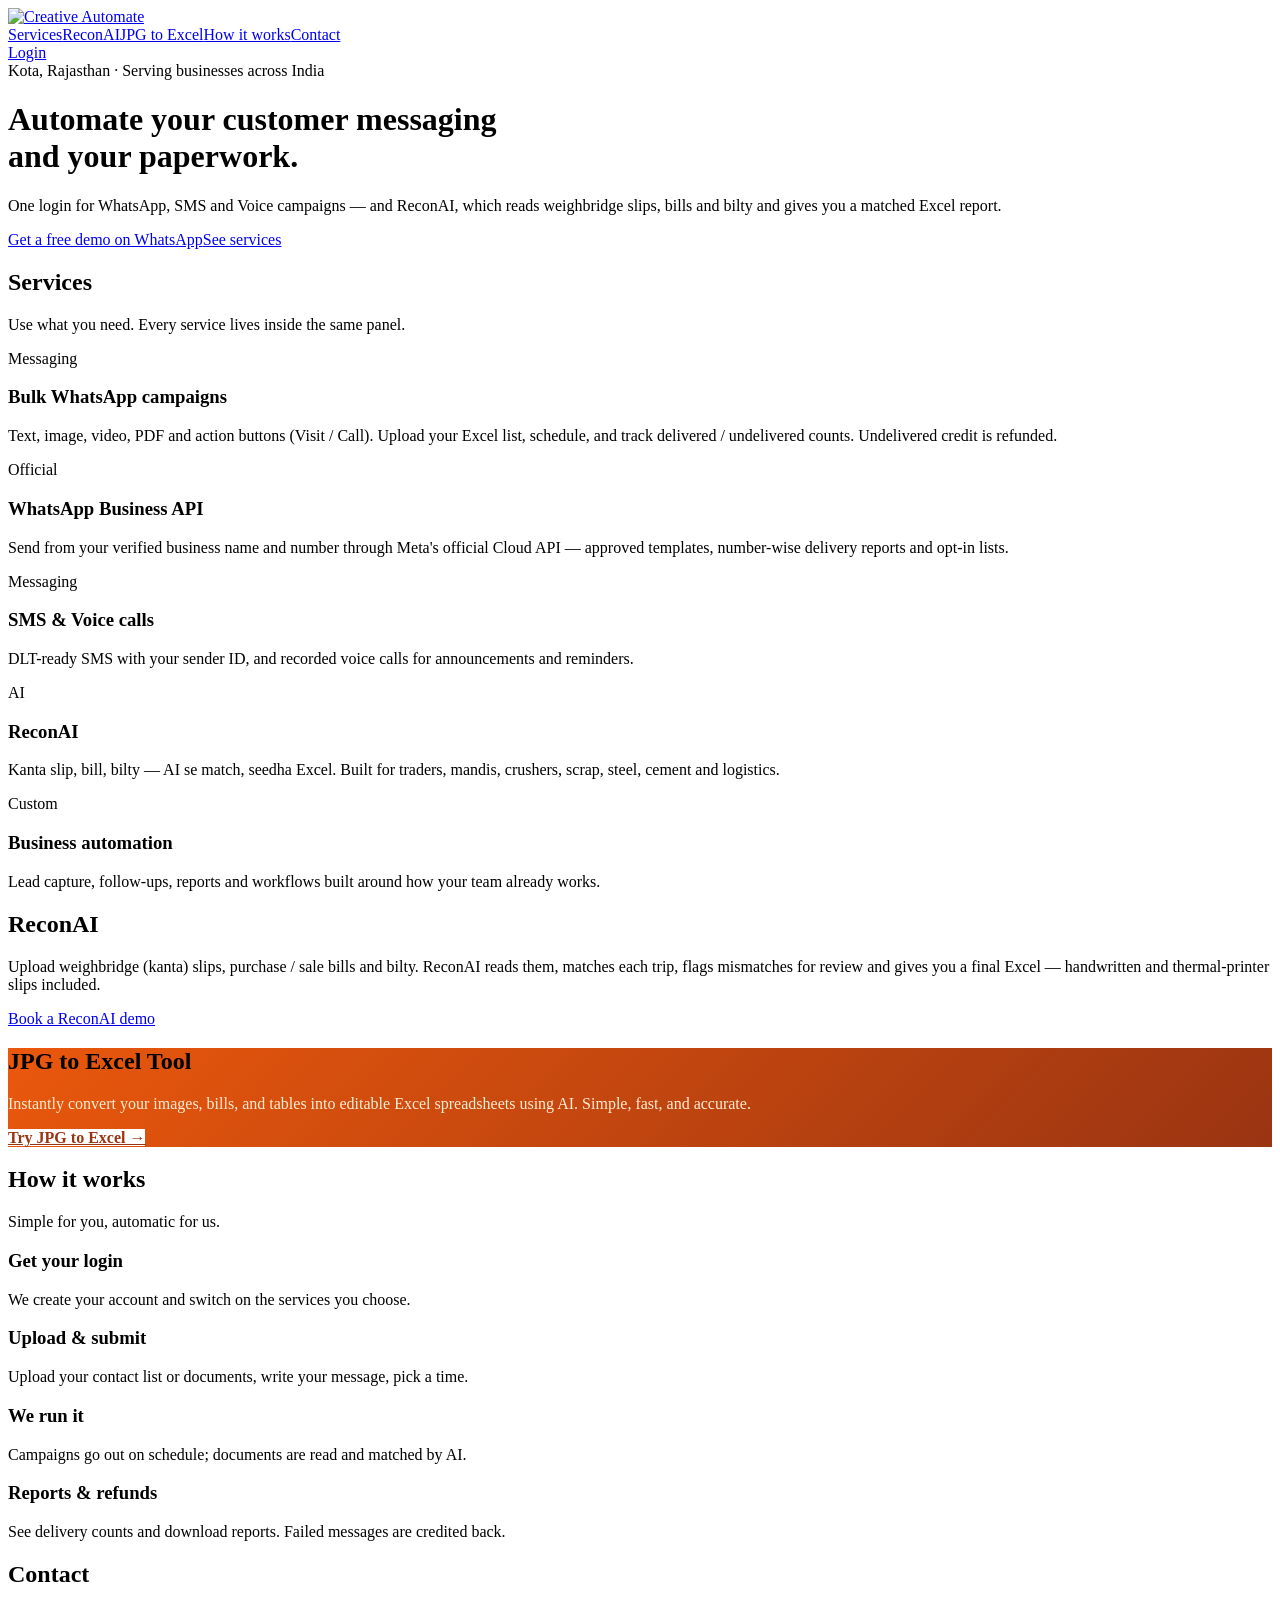
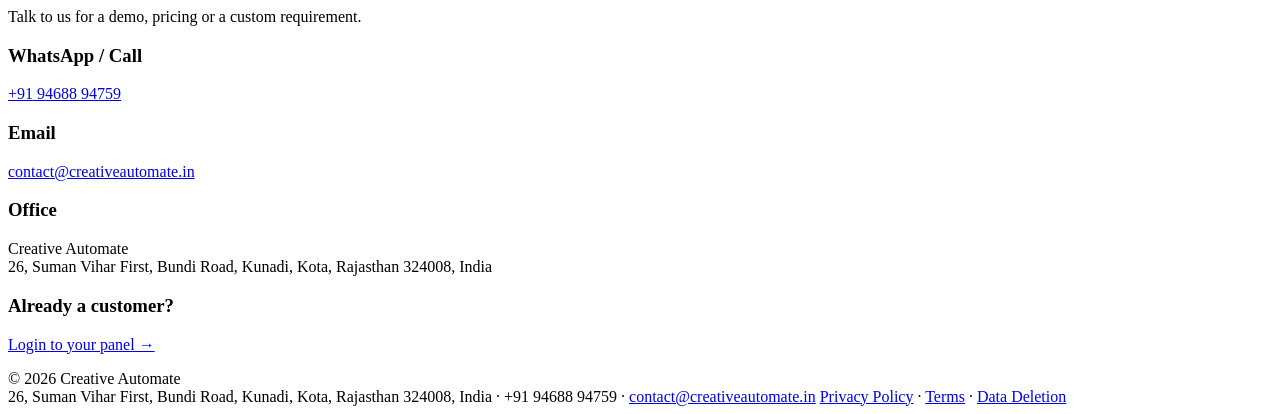
==== creativeautomate_site/index.html @ f11320b8 "Update index.html" ====
<!doctype html><html lang="en"><head><meta charset="utf-8"><meta name="viewport" content="width=device-width,initial-scale=1">
<title>Creative Automate — WhatsApp, SMS & AI Business Automation</title><meta name="description" content="Bulk WhatsApp, official WhatsApp API, SMS and voice campaigns plus AI document reconciliation (ReconAI) for Indian businesses. Based in Kota, Rajasthan."><link rel="stylesheet" href="/style.css">
<link rel="icon" href="/favicon.ico" sizes="any">
<link rel="icon" type="image/png" sizes="32x32" href="/icon_32.png">
<link rel="apple-touch-icon" sizes="180x180" href="/icon_180.png">
</head><body>
<header><div class="wrap nav"><a class="logo" href="/"><img src="/logo.png" alt="Creative Automate" style="height: 48px; width: auto; max-width: 280px;"></a><div class="sp"></div>
<nav class="links"><a href="/#services">Services</a><a href="/#reconai">ReconAI</a><a href="/#tools">JPG to Excel</a><a href="/#how">How it works</a><a href="/#contact">Contact</a></nav>
<a class="btn btn-p" href="https://app.creativeautomate.in">Login</a></div></header>
<main>
<div class="wrap hero"><span class="pill">Kota, Rajasthan &middot; Serving businesses across India</span>
<h1>Automate your customer messaging<br>and your paperwork.</h1>
<p>One login for WhatsApp, SMS and Voice campaigns — and ReconAI, which reads weighbridge slips, bills and bilty and gives you a matched Excel report.</p>
<div class="cta"><a class="btn btn-p" href="https://wa.me/919468894759?text=Hi%2C%20I%20want%20a%20demo%20of%20Creative%20Automate">Get a free demo on WhatsApp</a><a class="btn" href="#services">See services</a></div></div>

<section id="services"><div class="wrap"><h2>Services</h2><p class="sub">Use what you need. Every service lives inside the same panel.</p>
<div class="grid">
<div class="card"><div class="tag">Messaging</div><h3>Bulk WhatsApp campaigns</h3><p>Text, image, video, PDF and action buttons (Visit / Call). Upload your Excel list, schedule, and track delivered / undelivered counts. Undelivered credit is refunded.</p></div>
<div class="card"><div class="tag">Official</div><h3>WhatsApp Business API</h3><p>Send from your verified business name and number through Meta's official Cloud API — approved templates, number-wise delivery reports and opt-in lists.</p></div>
<div class="card"><div class="tag">Messaging</div><h3>SMS &amp; Voice calls</h3><p>DLT-ready SMS with your sender ID, and recorded voice calls for announcements and reminders.</p></div>
<div class="card"><div class="tag">AI</div><h3>ReconAI</h3><p>Kanta slip, bill, bilty — AI se match, seedha Excel. Built for traders, mandis, crushers, scrap, steel, cement and logistics.</p></div>
<div class="card"><div class="tag">Custom</div><h3>Business automation</h3><p>Lead capture, follow-ups, reports and workflows built around how your team already works.</p></div>
</div></div></section>

<section id="reconai"><div class="wrap"><div class="band"><div><h2>ReconAI</h2><p>Upload weighbridge (kanta) slips, purchase / sale bills and bilty. ReconAI reads them, matches each trip, flags mismatches for review and gives you a final Excel — handwritten and thermal-printer slips included.</p></div>
<a class="btn btn-p" href="https://wa.me/919468894759?text=Hi%2C%20I%20want%20a%20ReconAI%20demo">Book a ReconAI demo</a></div></div></section>

<!-- NAYA JPG TO EXCEL SECTION -->
<section id="tools" style="padding-top: 0;"><div class="wrap"><div class="band" style="background: linear-gradient(135deg, #ea580c 0%, #9a3412 100%);"><div><h2>JPG to Excel Tool</h2><p style="color: #ffedd5;">Instantly convert your images, bills, and tables into editable Excel spreadsheets using AI. Simple, fast, and accurate.</p></div>
<a class="btn" style="background: #fff; color: #9a3412; border-color: #fff; font-weight: bold;" href="https://tools.creativeautomate.in/jpg-to-excel/" target="_blank">Try JPG to Excel &rarr;</a></div></div></section>

<section id="how"><div class="wrap"><h2>How it works</h2><p class="sub">Simple for you, automatic for us.</p>
<div class="grid steps">
<div class="card"><h3>Get your login</h3><p>We create your account and switch on the services you choose.</p></div>
<div class="card"><h3>Upload &amp; submit</h3><p>Upload your contact list or documents, write your message, pick a time.</p></div>
<div class="card"><h3>We run it</h3><p>Campaigns go out on schedule; documents are read and matched by AI.</p></div>
<div class="card"><h3>Reports &amp; refunds</h3><p>See delivery counts and download reports. Failed messages are credited back.</p></div>
</div></div></section>

<section id="contact" class="contact"><div class="wrap"><h2>Contact</h2><p class="sub">Talk to us for a demo, pricing or a custom requirement.</p>
<div class="grid">
<div class="card"><h3>WhatsApp / Call</h3><p><a href="https://wa.me/919468894759">+91 94688 94759</a></p></div>
<div class="card"><h3>Email</h3><p><a href="mailto:contact@creativeautomate.in">contact@creativeautomate.in</a></p></div>
<div class="card"><h3>Office</h3><p>Creative Automate<br>26, Suman Vihar First, Bundi Road, Kunadi, Kota, Rajasthan 324008, India</p></div>
<div class="card"><h3>Already a customer?</h3><p><a href="https://app.creativeautomate.in">Login to your panel &rarr;</a></p></div>
</div>
</div></section>
</main><footer><div class="wrap"><span>&copy; 2026 Creative Automate<br>26, Suman Vihar First, Bundi Road, Kunadi, Kota, Rajasthan 324008, India &middot; +91 94688 94759 &middot; <a href="mailto:contact@creativeautomate.in">contact@creativeautomate.in</a></span>
<span><a href="/privacy.html">Privacy Policy</a> &middot; <a href="/terms.html">Terms</a> &middot; <a href="/data-deletion.html">Data Deletion</a></span></div></footer></body></html>
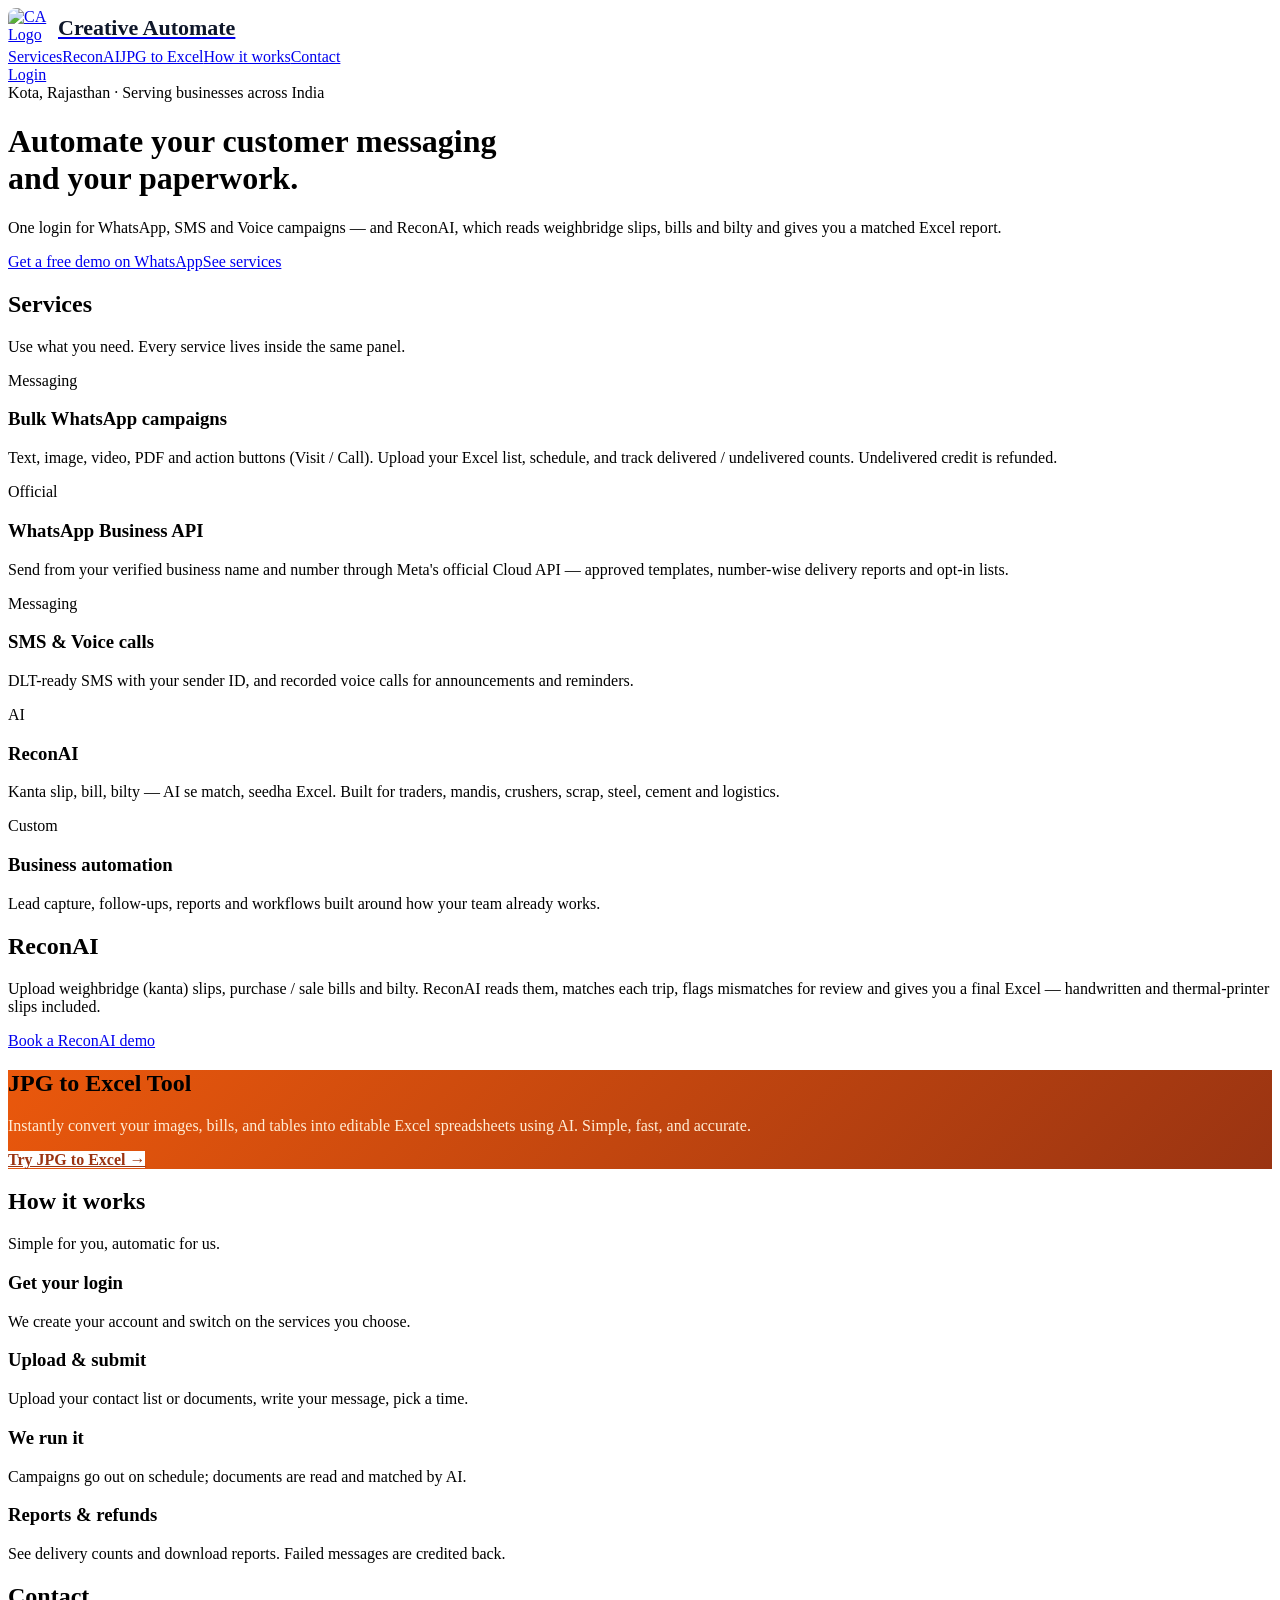
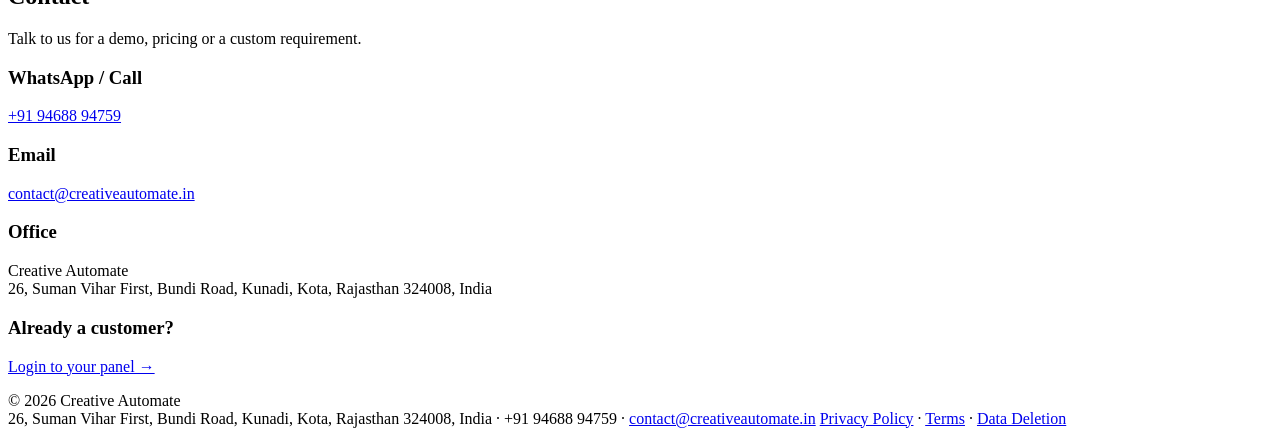
==== commit 06ddda0b: "Update index.html" ====
--- a/creativeautomate_site/index.html
+++ b/creativeautomate_site/index.html
@@ -4,7 +4,10 @@
 <link rel="icon" type="image/png" sizes="32x32" href="/icon_32.png">
 <link rel="apple-touch-icon" sizes="180x180" href="/icon_180.png">
 </head><body>
-<header><div class="wrap nav"><a class="logo" href="/"><img src="/logo.png" alt="Creative Automate" style="height: 48px; width: auto; max-width: 280px;"></a><div class="sp"></div>
+<header><div class="wrap nav"><a class="logo" href="/" style="display: flex; align-items: center; gap: 10px;">
+    <img src="/icon_192.png" alt="CA Logo" style="height: 40px; width: 40px; border-radius: 8px;">
+    <span style="font-size: 22px; font-weight: 800; color: #0f172a;">Creative Automate</span>
+</a><div class="sp"></div>
 <nav class="links"><a href="/#services">Services</a><a href="/#reconai">ReconAI</a><a href="/#tools">JPG to Excel</a><a href="/#how">How it works</a><a href="/#contact">Contact</a></nav>
 <a class="btn btn-p" href="https://app.creativeautomate.in">Login</a></div></header>
 <main>
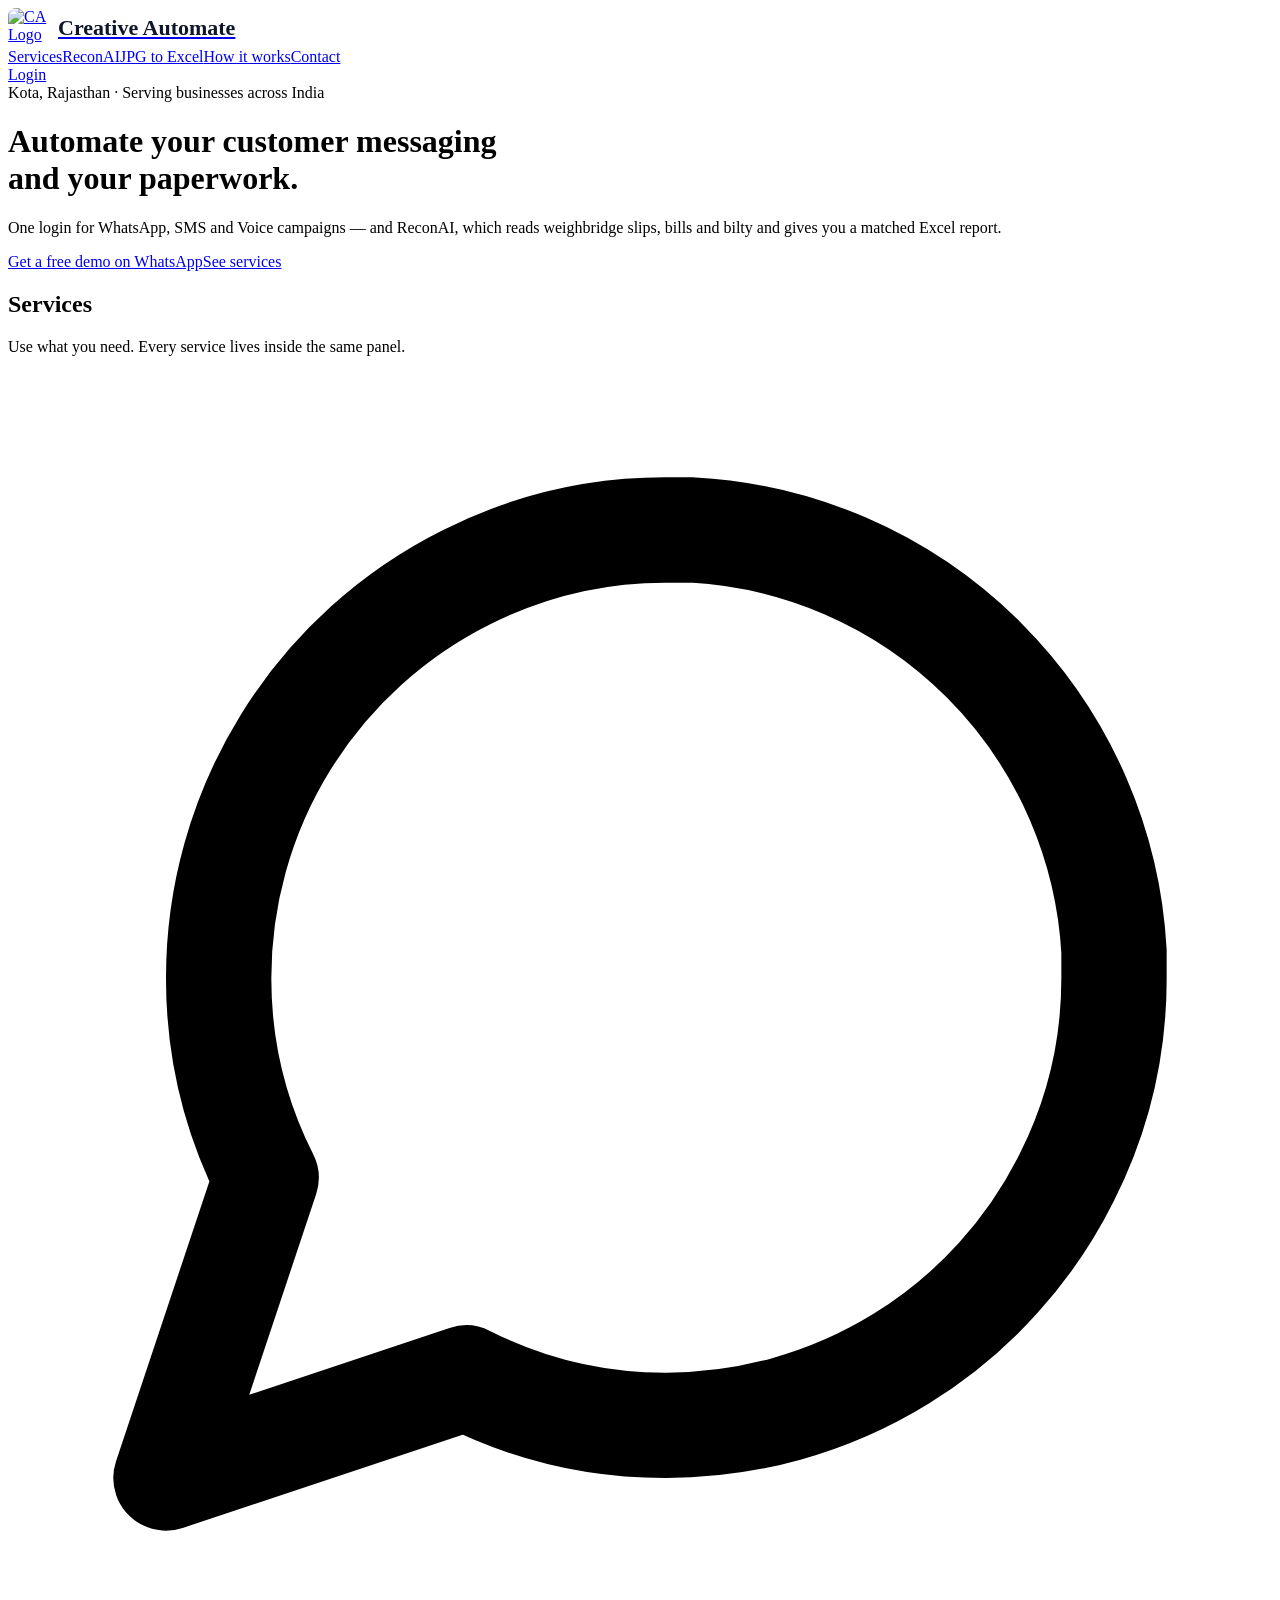
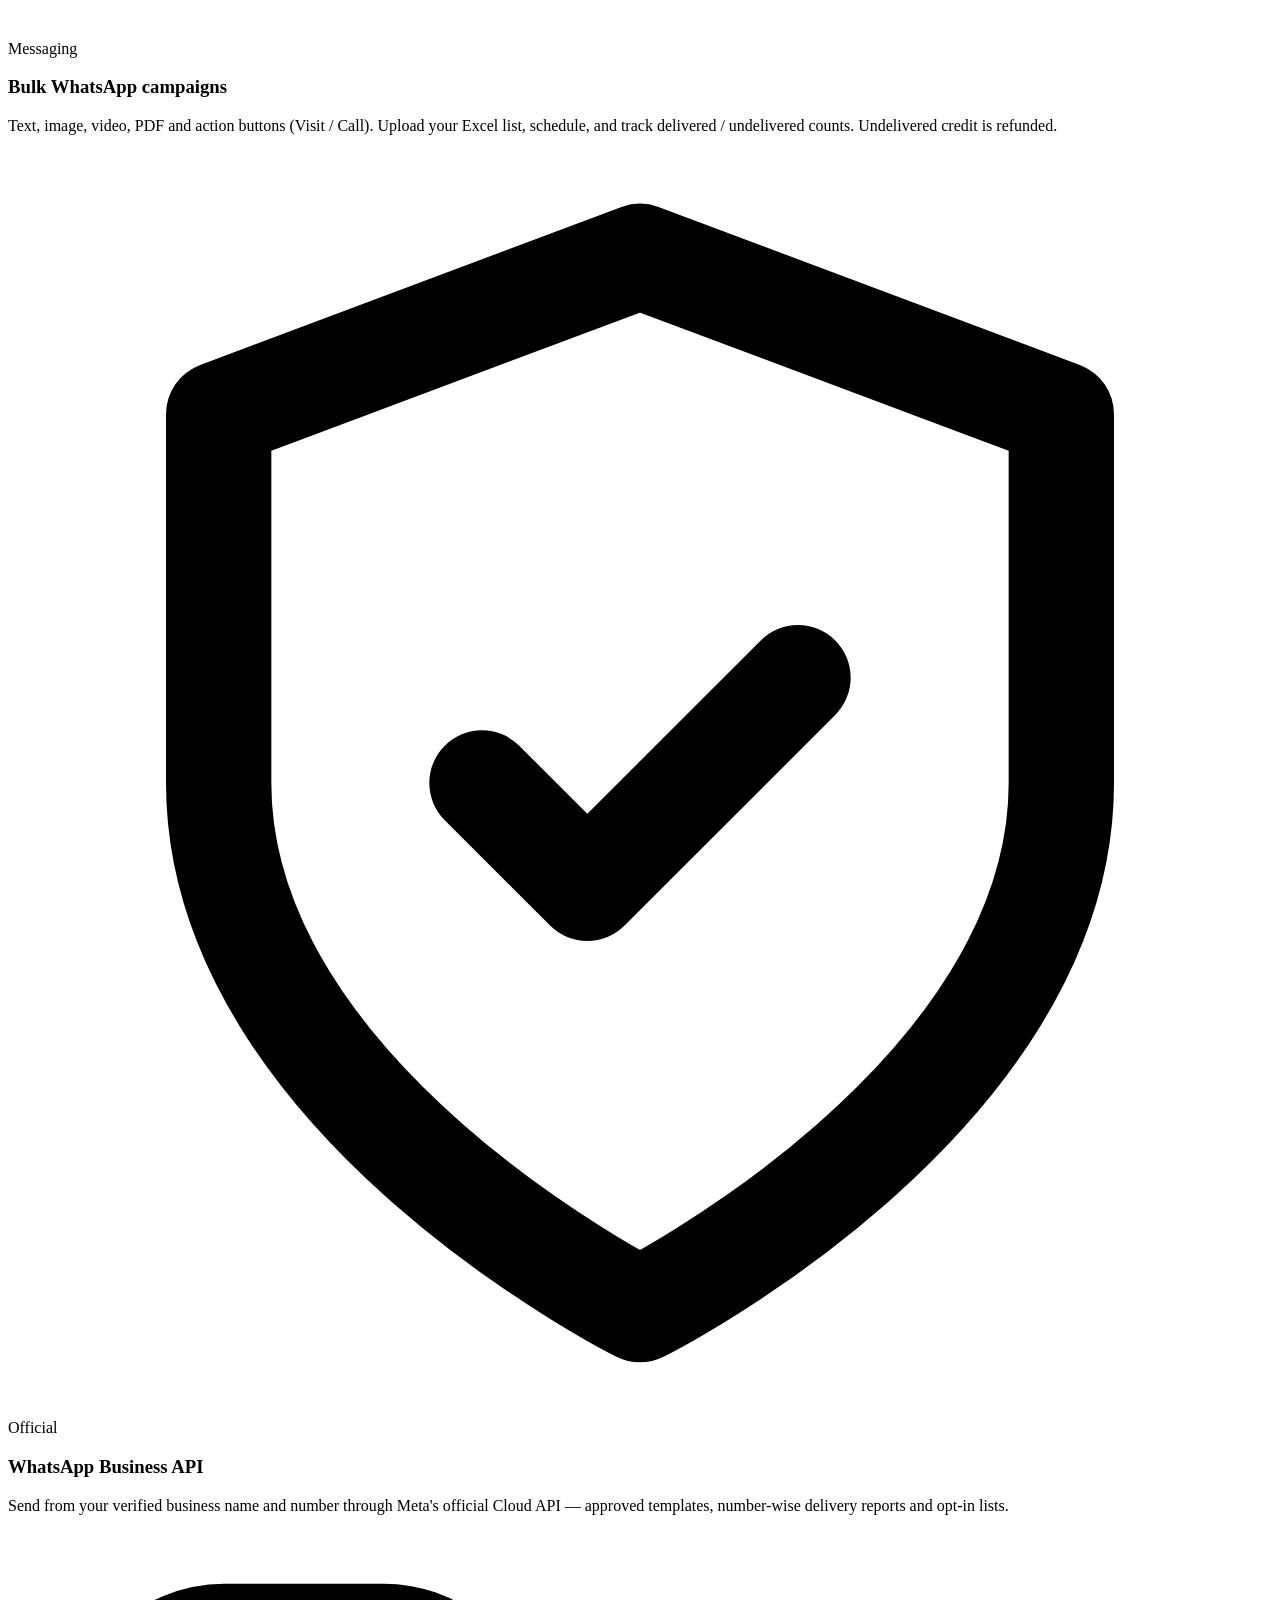
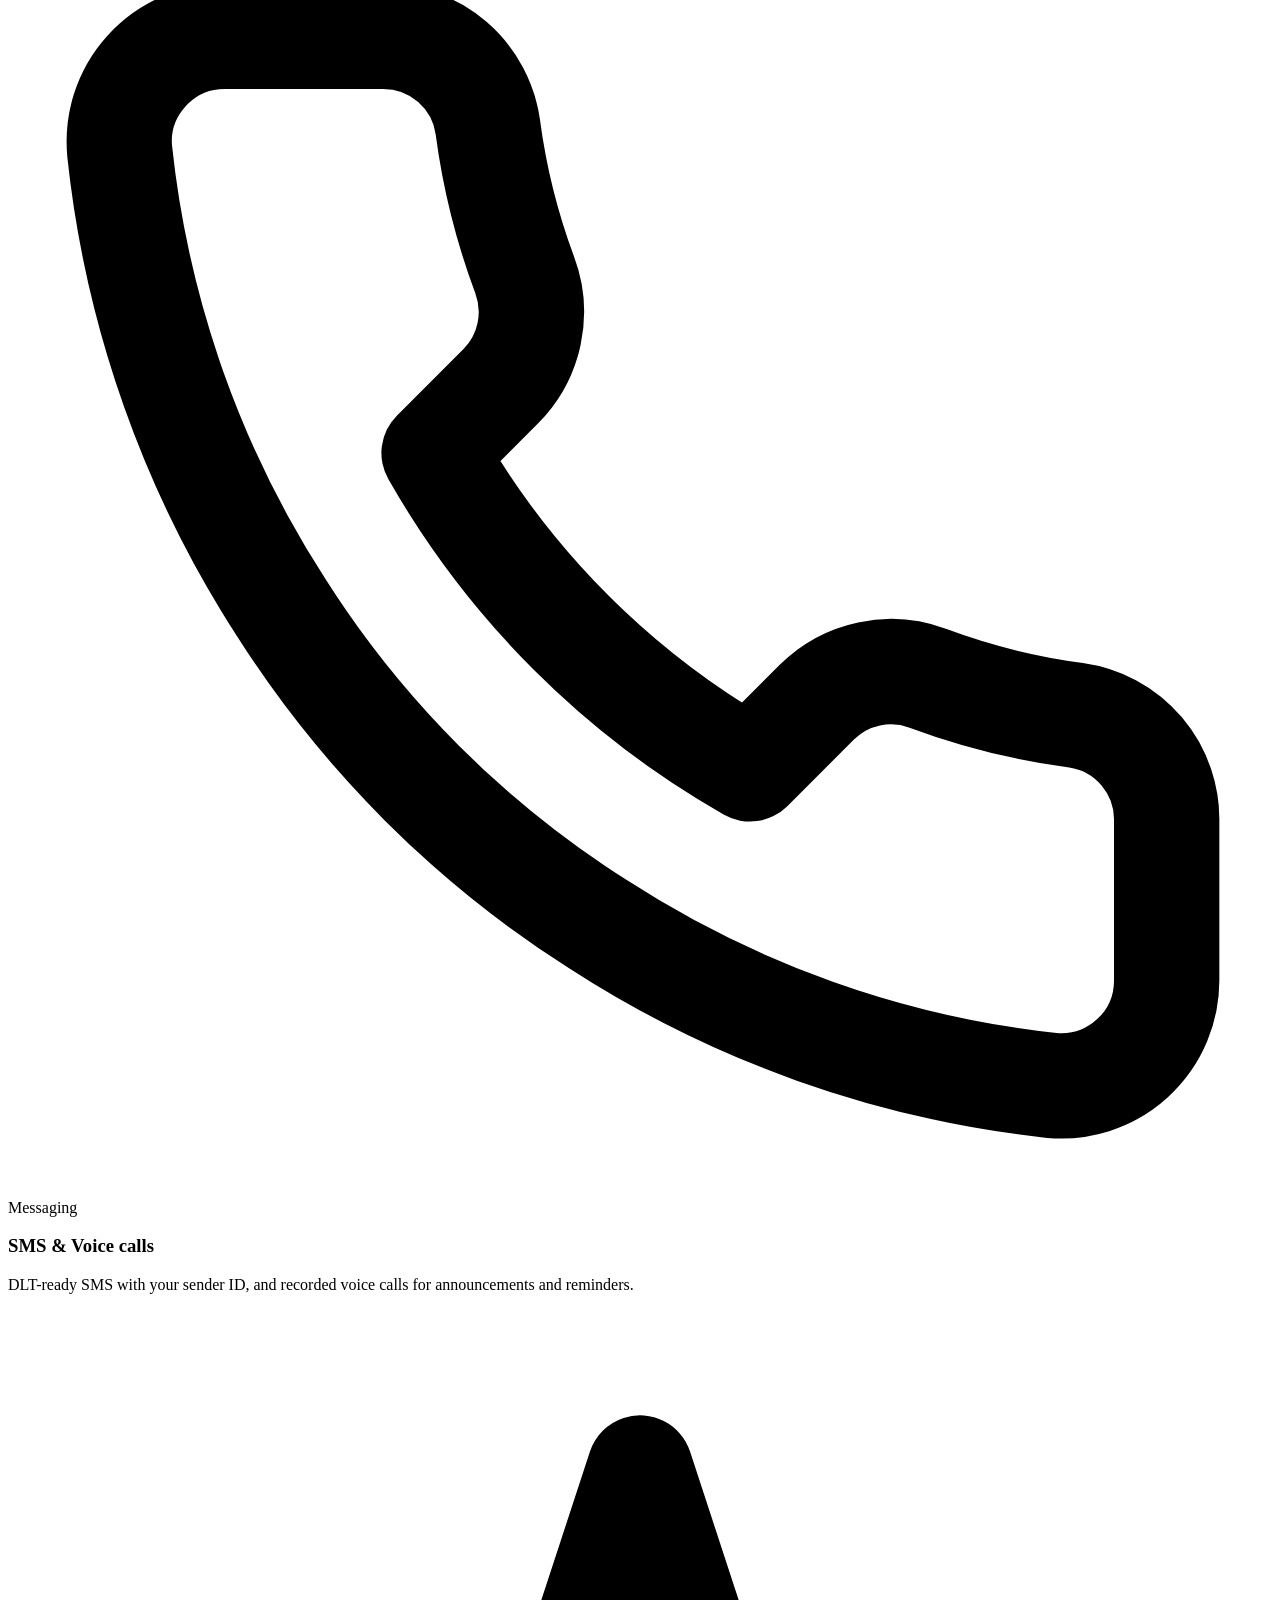
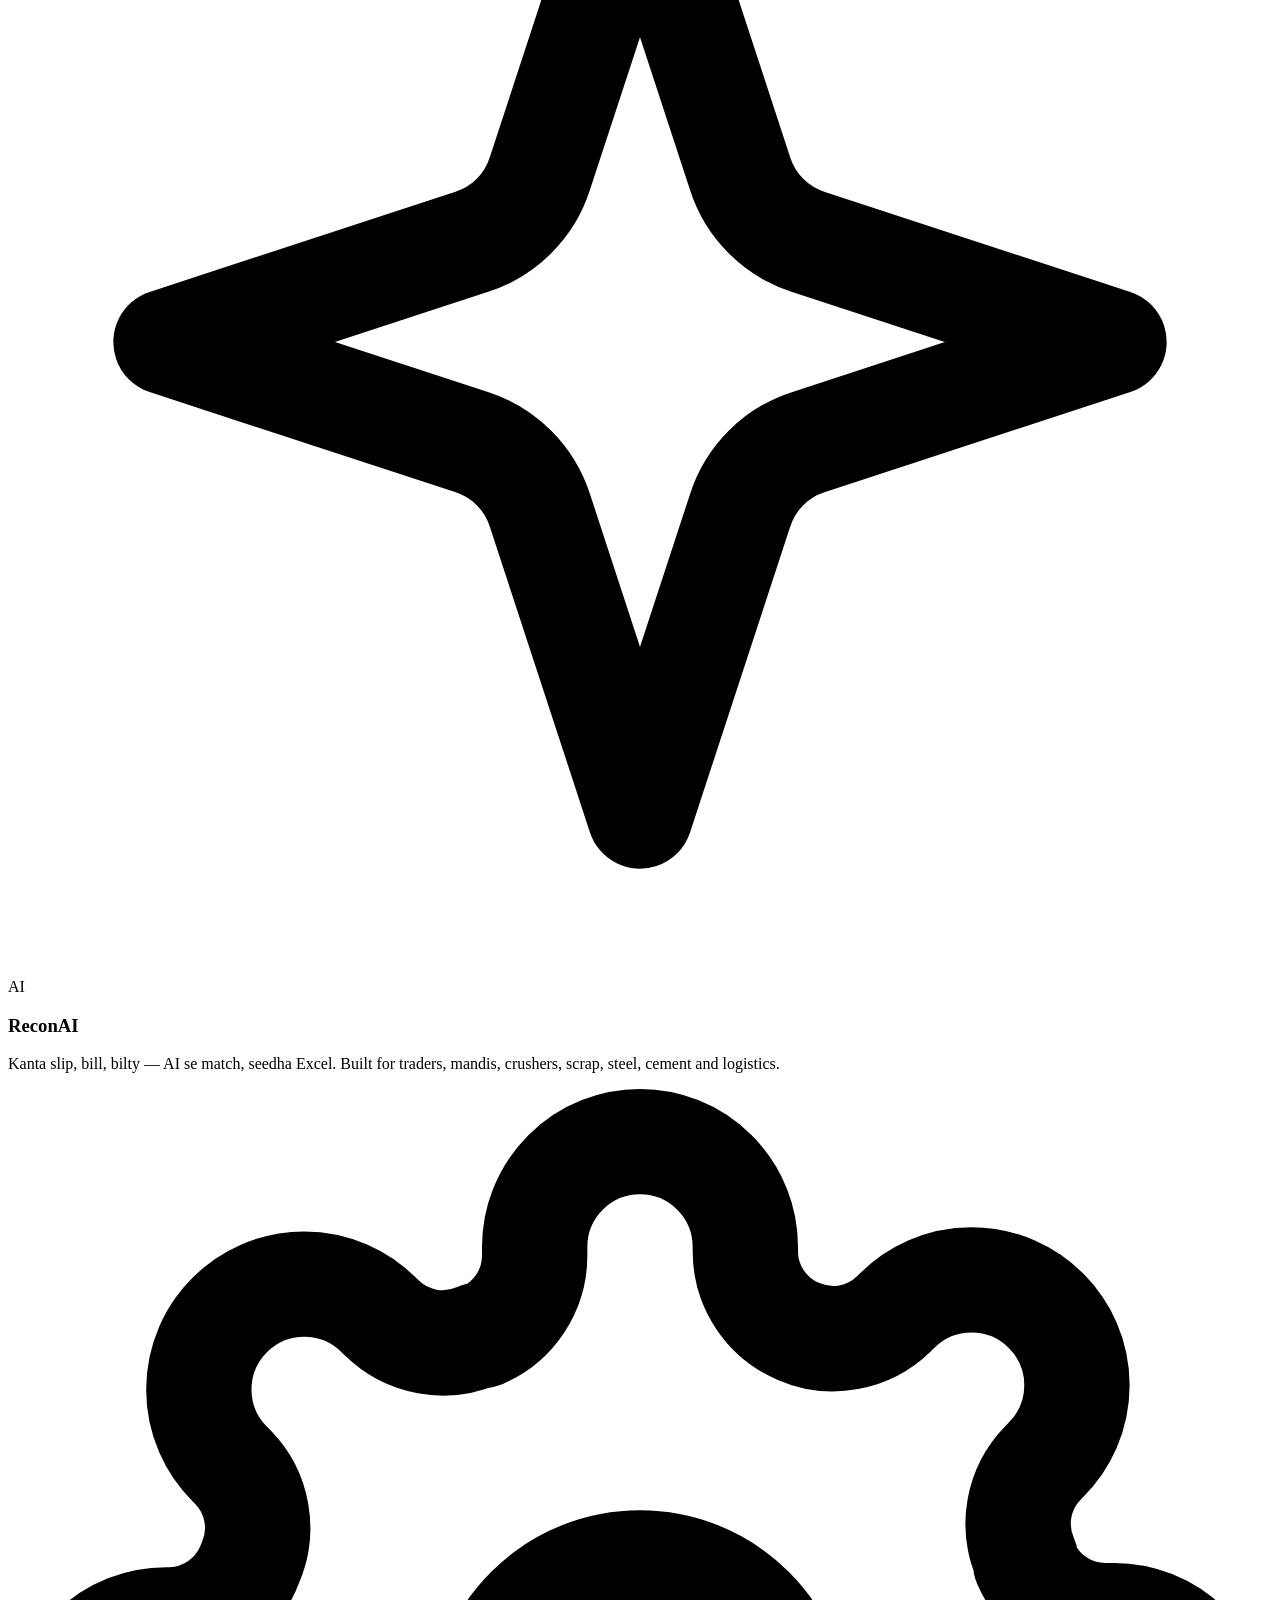
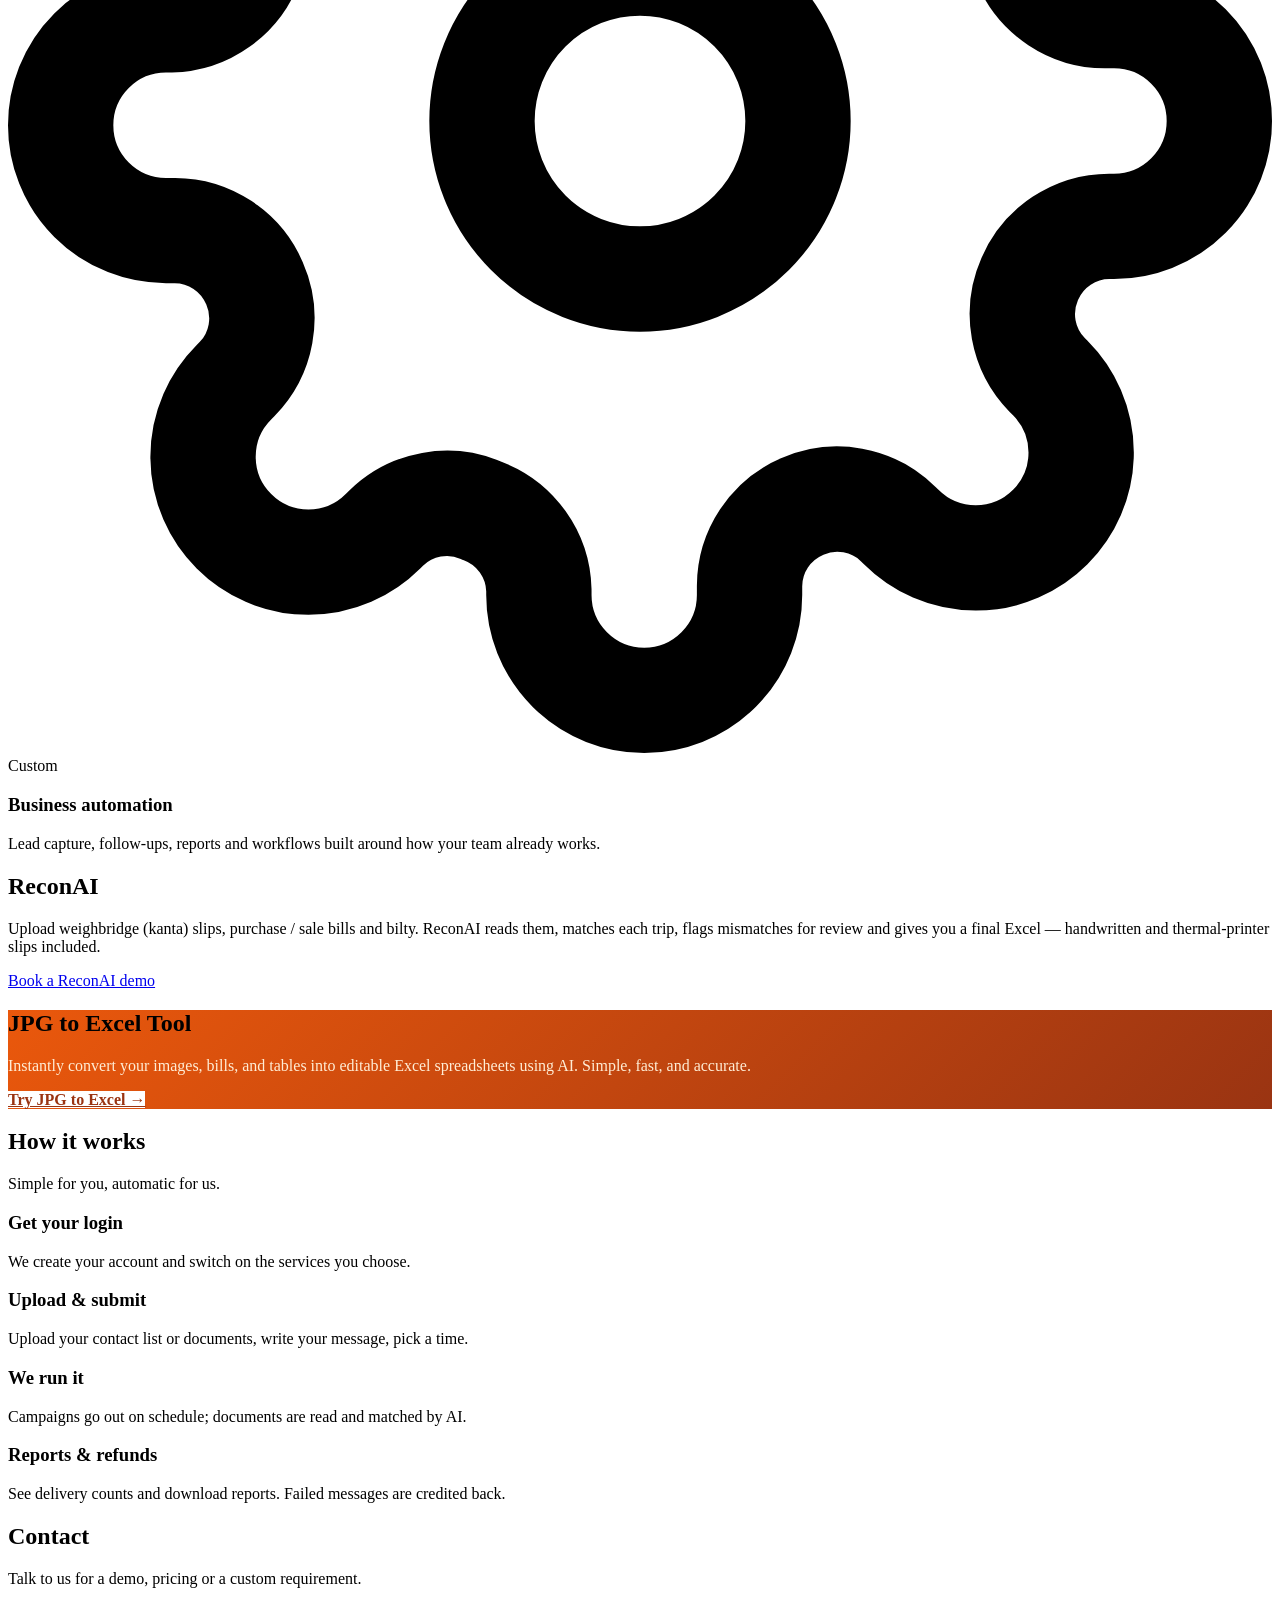
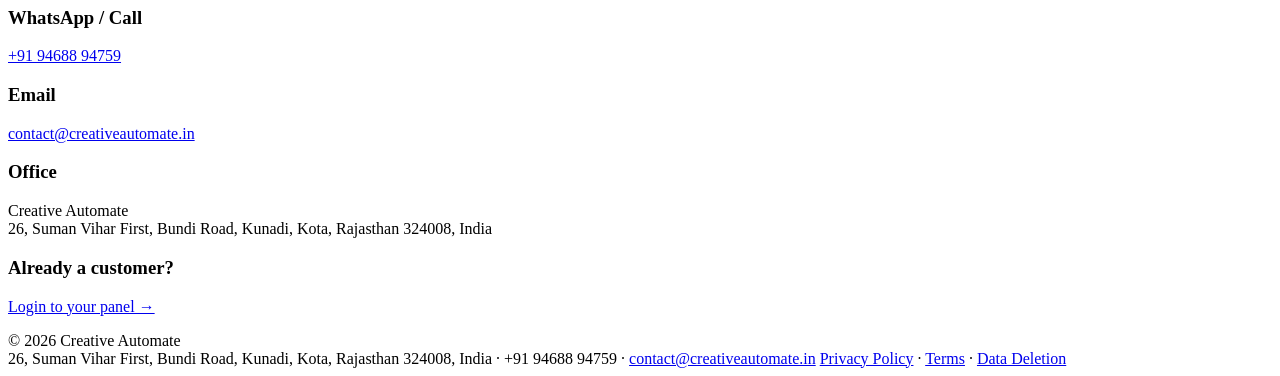
==== commit 1da04d81: "Update index.html" ====
--- a/creativeautomate_site/index.html
+++ b/creativeautomate_site/index.html
@@ -18,17 +18,30 @@
 
 <section id="services"><div class="wrap"><h2>Services</h2><p class="sub">Use what you need. Every service lives inside the same panel.</p>
 <div class="grid">
-<div class="card"><div class="tag">Messaging</div><h3>Bulk WhatsApp campaigns</h3><p>Text, image, video, PDF and action buttons (Visit / Call). Upload your Excel list, schedule, and track delivered / undelivered counts. Undelivered credit is refunded.</p></div>
-<div class="card"><div class="tag">Official</div><h3>WhatsApp Business API</h3><p>Send from your verified business name and number through Meta's official Cloud API — approved templates, number-wise delivery reports and opt-in lists.</p></div>
-<div class="card"><div class="tag">Messaging</div><h3>SMS &amp; Voice calls</h3><p>DLT-ready SMS with your sender ID, and recorded voice calls for announcements and reminders.</p></div>
-<div class="card"><div class="tag">AI</div><h3>ReconAI</h3><p>Kanta slip, bill, bilty — AI se match, seedha Excel. Built for traders, mandis, crushers, scrap, steel, cement and logistics.</p></div>
-<div class="card"><div class="tag">Custom</div><h3>Business automation</h3><p>Lead capture, follow-ups, reports and workflows built around how your team already works.</p></div>
+<div class="card">
+<div class="card-icon c-green"><svg viewBox="0 0 24 24" fill="none" stroke="currentColor" stroke-width="2" stroke-linecap="round" stroke-linejoin="round"><path d="M21 11.5a8.38 8.38 0 0 1-.9 3.8 8.5 8.5 0 0 1-7.6 4.7 8.38 8.38 0 0 1-3.8-.9L3 21l1.9-5.7a8.38 8.38 0 0 1-.9-3.8 8.5 8.5 0 0 1 4.7-7.6 8.38 8.38 0 0 1 3.8-.9h.5a8.48 8.48 0 0 1 8 8v.5z"/></svg></div>
+<div class="tag">Messaging</div><h3>Bulk WhatsApp campaigns</h3><p>Text, image, video, PDF and action buttons (Visit / Call). Upload your Excel list, schedule, and track delivered / undelivered counts. Undelivered credit is refunded.</p></div>
+
+<div class="card">
+<div class="card-icon c-blue"><svg viewBox="0 0 24 24" fill="none" stroke="currentColor" stroke-width="2" stroke-linecap="round" stroke-linejoin="round"><path d="M12 22s8-4 8-10V5l-8-3-8 3v7c0 6 8 10 8 10z"/><path d="m9 12 2 2 4-4"/></svg></div>
+<div class="tag">Official</div><h3>WhatsApp Business API</h3><p>Send from your verified business name and number through Meta's official Cloud API — approved templates, number-wise delivery reports and opt-in lists.</p></div>
+
+<div class="card">
+<div class="card-icon c-orange"><svg viewBox="0 0 24 24" fill="none" stroke="currentColor" stroke-width="2" stroke-linecap="round" stroke-linejoin="round"><path d="M22 16.92v3a2 2 0 0 1-2.18 2 19.79 19.79 0 0 1-8.63-3.07 19.5 19.5 0 0 1-6-6 19.79 19.79 0 0 1-3.07-8.67A2 2 0 0 1 4.11 2h3a2 2 0 0 1 2 1.72 12.84 12.84 0 0 0 .7 2.81 2 2 0 0 1-.45 2.11L8.09 9.91a16 16 0 0 0 6 6l1.27-1.27a2 2 0 0 1 2.11-.45 12.84 12.84 0 0 0 2.81.7A2 2 0 0 1 22 16.92z"/></svg></div>
+<div class="tag">Messaging</div><h3>SMS &amp; Voice calls</h3><p>DLT-ready SMS with your sender ID, and recorded voice calls for announcements and reminders.</p></div>
+
+<div class="card">
+<div class="card-icon c-purple"><svg viewBox="0 0 24 24" fill="none" stroke="currentColor" stroke-width="2" stroke-linecap="round" stroke-linejoin="round"><path d="m12 3-1.9 5.8a2 2 0 0 1-1.3 1.3L3 12l5.8 1.9a2 2 0 0 1 1.3 1.3L12 21l1.9-5.8a2 2 0 0 1 1.3-1.3L21 12l-5.8-1.9a2 2 0 0 1-1.3-1.3Z"/></svg></div>
+<div class="tag">AI</div><h3>ReconAI</h3><p>Kanta slip, bill, bilty — AI se match, seedha Excel. Built for traders, mandis, crushers, scrap, steel, cement and logistics.</p></div>
+
+<div class="card">
+<div class="card-icon c-grey"><svg viewBox="0 0 24 24" fill="none" stroke="currentColor" stroke-width="2" stroke-linecap="round" stroke-linejoin="round"><circle cx="12" cy="12" r="3"/><path d="M19.4 15a1.65 1.65 0 0 0 .33 1.82l.06.06a2 2 0 0 1 0 2.83 2 2 0 0 1-2.83 0l-.06-.06a1.65 1.65 0 0 0-1.82-.33 1.65 1.65 0 0 0-1 1.51V21a2 2 0 0 1-2 2 2 2 0 0 1-2-2v-.09A1.65 1.65 0 0 0 9 19.4a1.65 1.65 0 0 0-1.82.33l-.06.06a2 2 0 0 1-2.83 0 2 2 0 0 1 0-2.83l.06-.06a1.65 1.65 0 0 0 .33-1.82 1.65 1.65 0 0 0-1.51-1H3a2 2 0 0 1-2-2 2 2 0 0 1 2-2h.09A1.65 1.65 0 0 0 4.6 9a1.65 1.65 0 0 0-.33-1.82l-.06-.06a2 2 0 0 1 0-2.83 2 2 0 0 1 2.83 0l.06.06a1.65 1.65 0 0 0 1.82.33H9a1.65 1.65 0 0 0 1-1.51V3a2 2 0 0 1 2-2 2 2 0 0 1 2 2v.09a1.65 1.65 0 0 0 1 1.51 1.65 1.65 0 0 0 1.82-.33l.06-.06a2 2 0 0 1 2.83 0 2 2 0 0 1 0 2.83l-.06.06a1.65 1.65 0 0 0-.33 1.82V9a1.65 1.65 0 0 0 1.51 1H21a2 2 0 0 1 2 2 2 2 0 0 1-2 2h-.09a1.65 1.65 0 0 0-1.51 1z"/></svg></div>
+<div class="tag">Custom</div><h3>Business automation</h3><p>Lead capture, follow-ups, reports and workflows built around how your team already works.</p></div>
 </div></div></section>
 
 <section id="reconai"><div class="wrap"><div class="band"><div><h2>ReconAI</h2><p>Upload weighbridge (kanta) slips, purchase / sale bills and bilty. ReconAI reads them, matches each trip, flags mismatches for review and gives you a final Excel — handwritten and thermal-printer slips included.</p></div>
 <a class="btn btn-p" href="https://wa.me/919468894759?text=Hi%2C%20I%20want%20a%20ReconAI%20demo">Book a ReconAI demo</a></div></div></section>
 
-<!-- NAYA JPG TO EXCEL SECTION -->
 <section id="tools" style="padding-top: 0;"><div class="wrap"><div class="band" style="background: linear-gradient(135deg, #ea580c 0%, #9a3412 100%);"><div><h2>JPG to Excel Tool</h2><p style="color: #ffedd5;">Instantly convert your images, bills, and tables into editable Excel spreadsheets using AI. Simple, fast, and accurate.</p></div>
 <a class="btn" style="background: #fff; color: #9a3412; border-color: #fff; font-weight: bold;" href="https://tools.creativeautomate.in/jpg-to-excel/" target="_blank">Try JPG to Excel &rarr;</a></div></div></section>
 
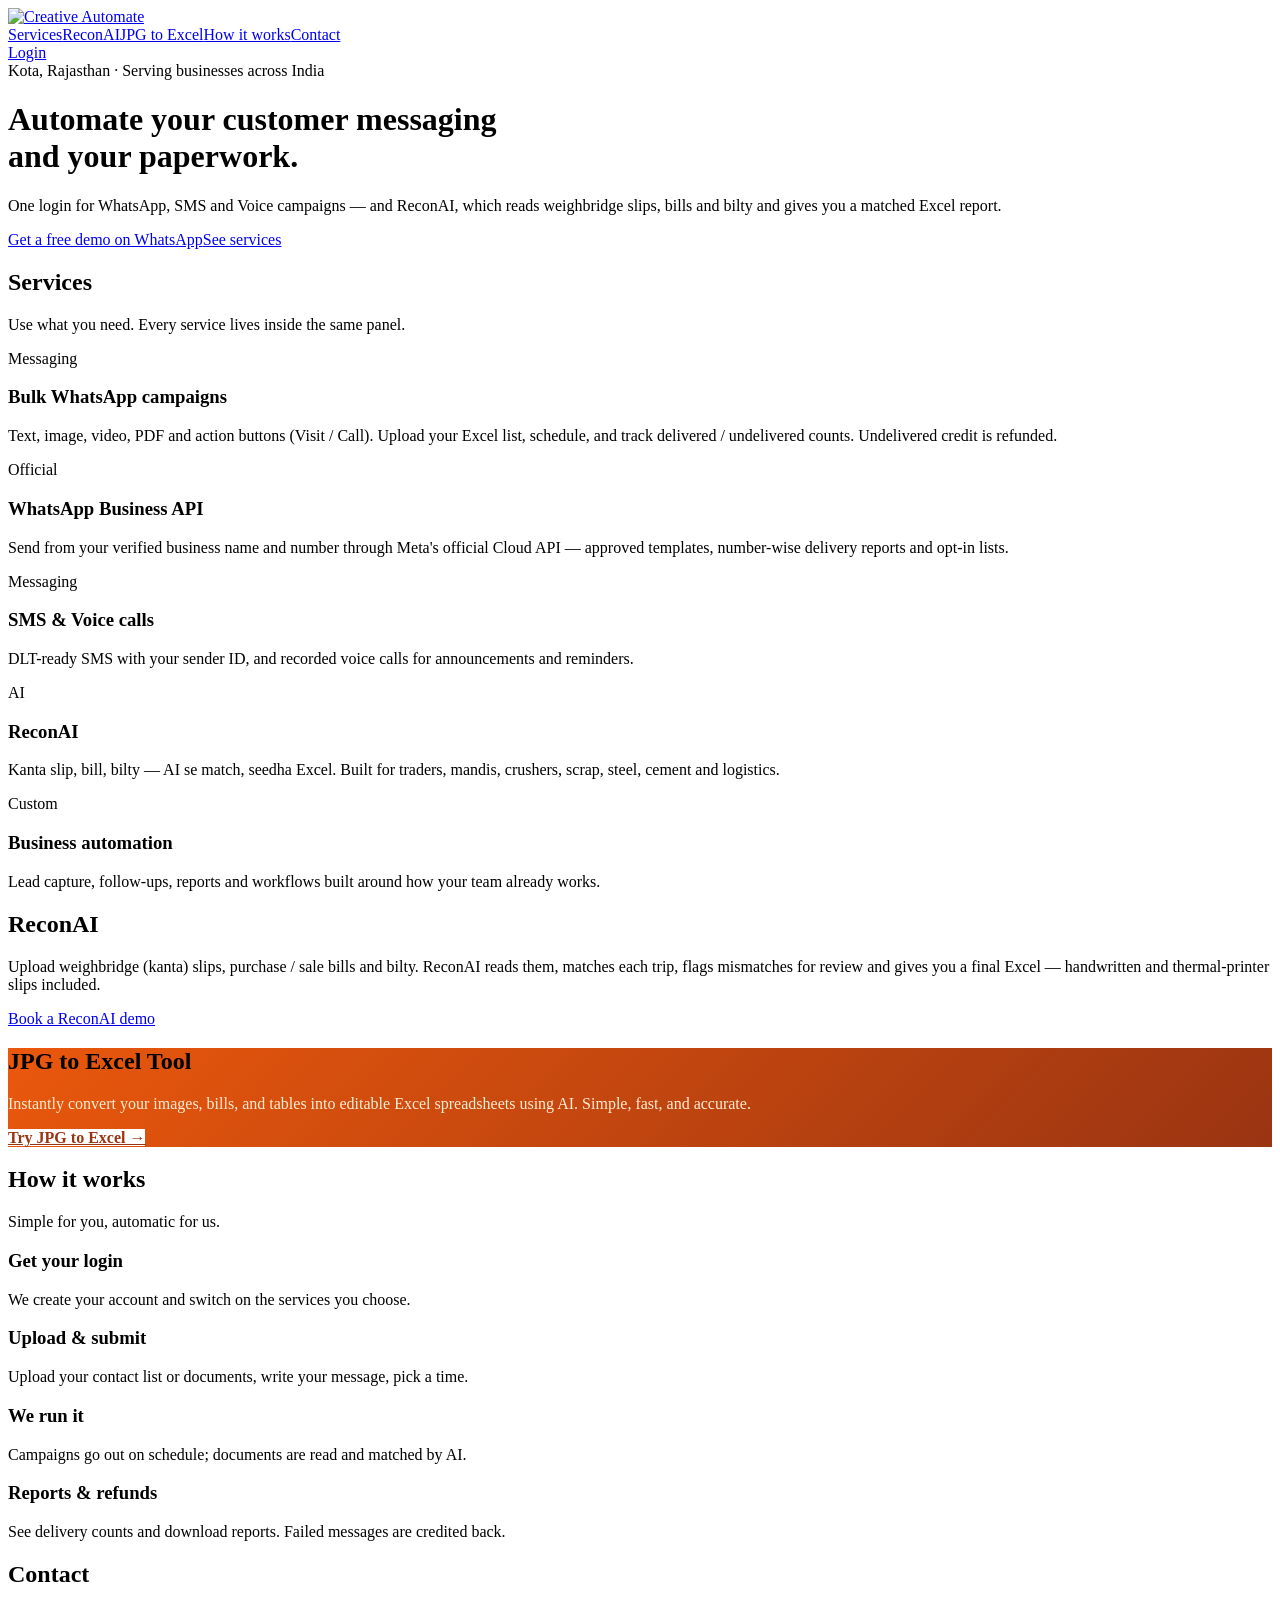
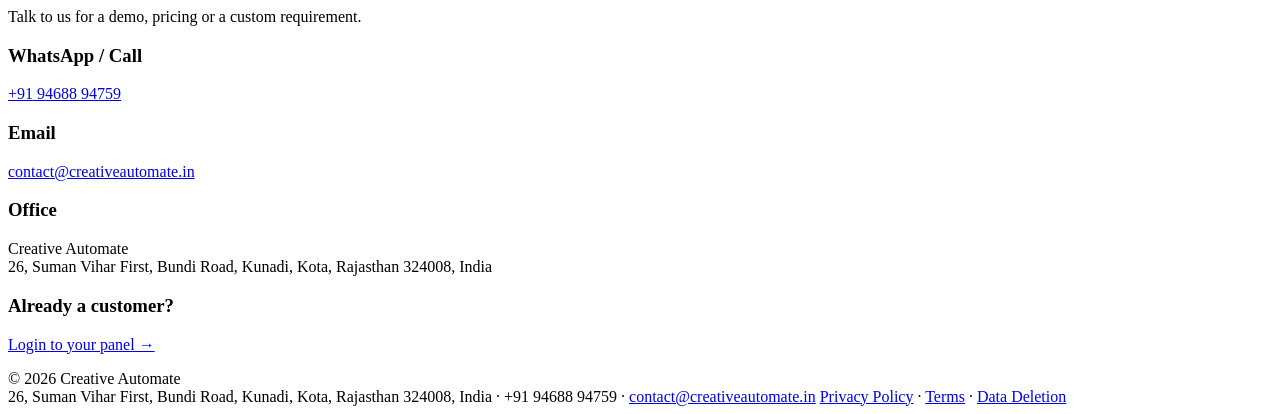
==== commit 089d82d5: "Update index.html" ====
--- a/creativeautomate_site/index.html
+++ b/creativeautomate_site/index.html
@@ -4,10 +4,8 @@
 <link rel="icon" type="image/png" sizes="32x32" href="/icon_32.png">
 <link rel="apple-touch-icon" sizes="180x180" href="/icon_180.png">
 </head><body>
-<header><div class="wrap nav"><a class="logo" href="/" style="display: flex; align-items: center; gap: 10px;">
-    <img src="/icon_192.png" alt="CA Logo" style="height: 40px; width: 40px; border-radius: 8px;">
-    <span style="font-size: 22px; font-weight: 800; color: #0f172a;">Creative Automate</span>
-</a><div class="sp"></div>
+<header><div class="wrap nav">
+<a class="logo" href="/"><img src="/logo.png" alt="Creative Automate" style="height: 40px; width: auto; max-width: 250px; object-fit: contain;"></a><div class="sp"></div>
 <nav class="links"><a href="/#services">Services</a><a href="/#reconai">ReconAI</a><a href="/#tools">JPG to Excel</a><a href="/#how">How it works</a><a href="/#contact">Contact</a></nav>
 <a class="btn btn-p" href="https://app.creativeautomate.in">Login</a></div></header>
 <main>
@@ -18,25 +16,11 @@
 
 <section id="services"><div class="wrap"><h2>Services</h2><p class="sub">Use what you need. Every service lives inside the same panel.</p>
 <div class="grid">
-<div class="card">
-<div class="card-icon c-green"><svg viewBox="0 0 24 24" fill="none" stroke="currentColor" stroke-width="2" stroke-linecap="round" stroke-linejoin="round"><path d="M21 11.5a8.38 8.38 0 0 1-.9 3.8 8.5 8.5 0 0 1-7.6 4.7 8.38 8.38 0 0 1-3.8-.9L3 21l1.9-5.7a8.38 8.38 0 0 1-.9-3.8 8.5 8.5 0 0 1 4.7-7.6 8.38 8.38 0 0 1 3.8-.9h.5a8.48 8.48 0 0 1 8 8v.5z"/></svg></div>
-<div class="tag">Messaging</div><h3>Bulk WhatsApp campaigns</h3><p>Text, image, video, PDF and action buttons (Visit / Call). Upload your Excel list, schedule, and track delivered / undelivered counts. Undelivered credit is refunded.</p></div>
-
-<div class="card">
-<div class="card-icon c-blue"><svg viewBox="0 0 24 24" fill="none" stroke="currentColor" stroke-width="2" stroke-linecap="round" stroke-linejoin="round"><path d="M12 22s8-4 8-10V5l-8-3-8 3v7c0 6 8 10 8 10z"/><path d="m9 12 2 2 4-4"/></svg></div>
-<div class="tag">Official</div><h3>WhatsApp Business API</h3><p>Send from your verified business name and number through Meta's official Cloud API — approved templates, number-wise delivery reports and opt-in lists.</p></div>
-
-<div class="card">
-<div class="card-icon c-orange"><svg viewBox="0 0 24 24" fill="none" stroke="currentColor" stroke-width="2" stroke-linecap="round" stroke-linejoin="round"><path d="M22 16.92v3a2 2 0 0 1-2.18 2 19.79 19.79 0 0 1-8.63-3.07 19.5 19.5 0 0 1-6-6 19.79 19.79 0 0 1-3.07-8.67A2 2 0 0 1 4.11 2h3a2 2 0 0 1 2 1.72 12.84 12.84 0 0 0 .7 2.81 2 2 0 0 1-.45 2.11L8.09 9.91a16 16 0 0 0 6 6l1.27-1.27a2 2 0 0 1 2.11-.45 12.84 12.84 0 0 0 2.81.7A2 2 0 0 1 22 16.92z"/></svg></div>
-<div class="tag">Messaging</div><h3>SMS &amp; Voice calls</h3><p>DLT-ready SMS with your sender ID, and recorded voice calls for announcements and reminders.</p></div>
-
-<div class="card">
-<div class="card-icon c-purple"><svg viewBox="0 0 24 24" fill="none" stroke="currentColor" stroke-width="2" stroke-linecap="round" stroke-linejoin="round"><path d="m12 3-1.9 5.8a2 2 0 0 1-1.3 1.3L3 12l5.8 1.9a2 2 0 0 1 1.3 1.3L12 21l1.9-5.8a2 2 0 0 1 1.3-1.3L21 12l-5.8-1.9a2 2 0 0 1-1.3-1.3Z"/></svg></div>
-<div class="tag">AI</div><h3>ReconAI</h3><p>Kanta slip, bill, bilty — AI se match, seedha Excel. Built for traders, mandis, crushers, scrap, steel, cement and logistics.</p></div>
-
-<div class="card">
-<div class="card-icon c-grey"><svg viewBox="0 0 24 24" fill="none" stroke="currentColor" stroke-width="2" stroke-linecap="round" stroke-linejoin="round"><circle cx="12" cy="12" r="3"/><path d="M19.4 15a1.65 1.65 0 0 0 .33 1.82l.06.06a2 2 0 0 1 0 2.83 2 2 0 0 1-2.83 0l-.06-.06a1.65 1.65 0 0 0-1.82-.33 1.65 1.65 0 0 0-1 1.51V21a2 2 0 0 1-2 2 2 2 0 0 1-2-2v-.09A1.65 1.65 0 0 0 9 19.4a1.65 1.65 0 0 0-1.82.33l-.06.06a2 2 0 0 1-2.83 0 2 2 0 0 1 0-2.83l.06-.06a1.65 1.65 0 0 0 .33-1.82 1.65 1.65 0 0 0-1.51-1H3a2 2 0 0 1-2-2 2 2 0 0 1 2-2h.09A1.65 1.65 0 0 0 4.6 9a1.65 1.65 0 0 0-.33-1.82l-.06-.06a2 2 0 0 1 0-2.83 2 2 0 0 1 2.83 0l.06.06a1.65 1.65 0 0 0 1.82.33H9a1.65 1.65 0 0 0 1-1.51V3a2 2 0 0 1 2-2 2 2 0 0 1 2 2v.09a1.65 1.65 0 0 0 1 1.51 1.65 1.65 0 0 0 1.82-.33l.06-.06a2 2 0 0 1 2.83 0 2 2 0 0 1 0 2.83l-.06.06a1.65 1.65 0 0 0-.33 1.82V9a1.65 1.65 0 0 0 1.51 1H21a2 2 0 0 1 2 2 2 2 0 0 1-2 2h-.09a1.65 1.65 0 0 0-1.51 1z"/></svg></div>
-<div class="tag">Custom</div><h3>Business automation</h3><p>Lead capture, follow-ups, reports and workflows built around how your team already works.</p></div>
+<div class="card"><div class="tag">Messaging</div><h3>Bulk WhatsApp campaigns</h3><p>Text, image, video, PDF and action buttons (Visit / Call). Upload your Excel list, schedule, and track delivered / undelivered counts. Undelivered credit is refunded.</p></div>
+<div class="card"><div class="tag">Official</div><h3>WhatsApp Business API</h3><p>Send from your verified business name and number through Meta's official Cloud API — approved templates, number-wise delivery reports and opt-in lists.</p></div>
+<div class="card"><div class="tag">Messaging</div><h3>SMS &amp; Voice calls</h3><p>DLT-ready SMS with your sender ID, and recorded voice calls for announcements and reminders.</p></div>
+<div class="card"><div class="tag">AI</div><h3>ReconAI</h3><p>Kanta slip, bill, bilty — AI se match, seedha Excel. Built for traders, mandis, crushers, scrap, steel, cement and logistics.</p></div>
+<div class="card"><div class="tag">Custom</div><h3>Business automation</h3><p>Lead capture, follow-ups, reports and workflows built around how your team already works.</p></div>
 </div></div></section>
 
 <section id="reconai"><div class="wrap"><div class="band"><div><h2>ReconAI</h2><p>Upload weighbridge (kanta) slips, purchase / sale bills and bilty. ReconAI reads them, matches each trip, flags mismatches for review and gives you a final Excel — handwritten and thermal-printer slips included.</p></div>
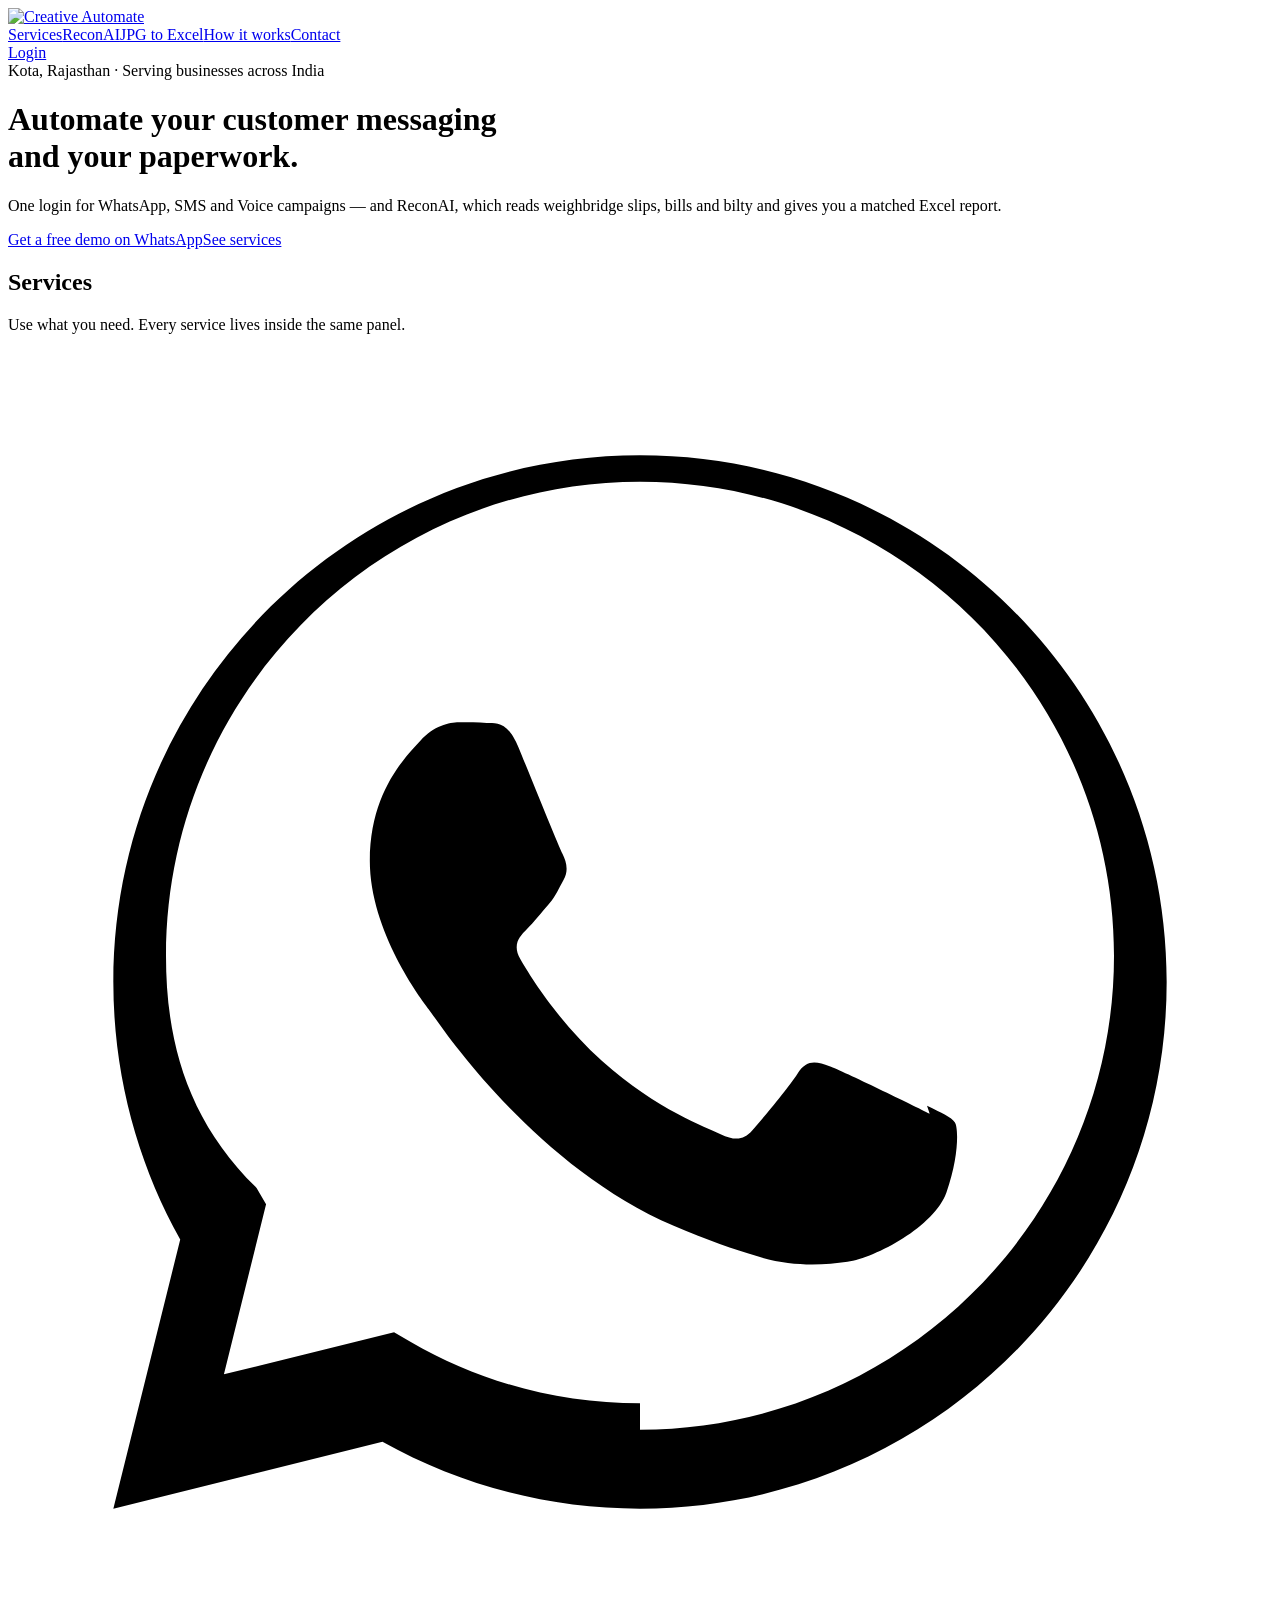
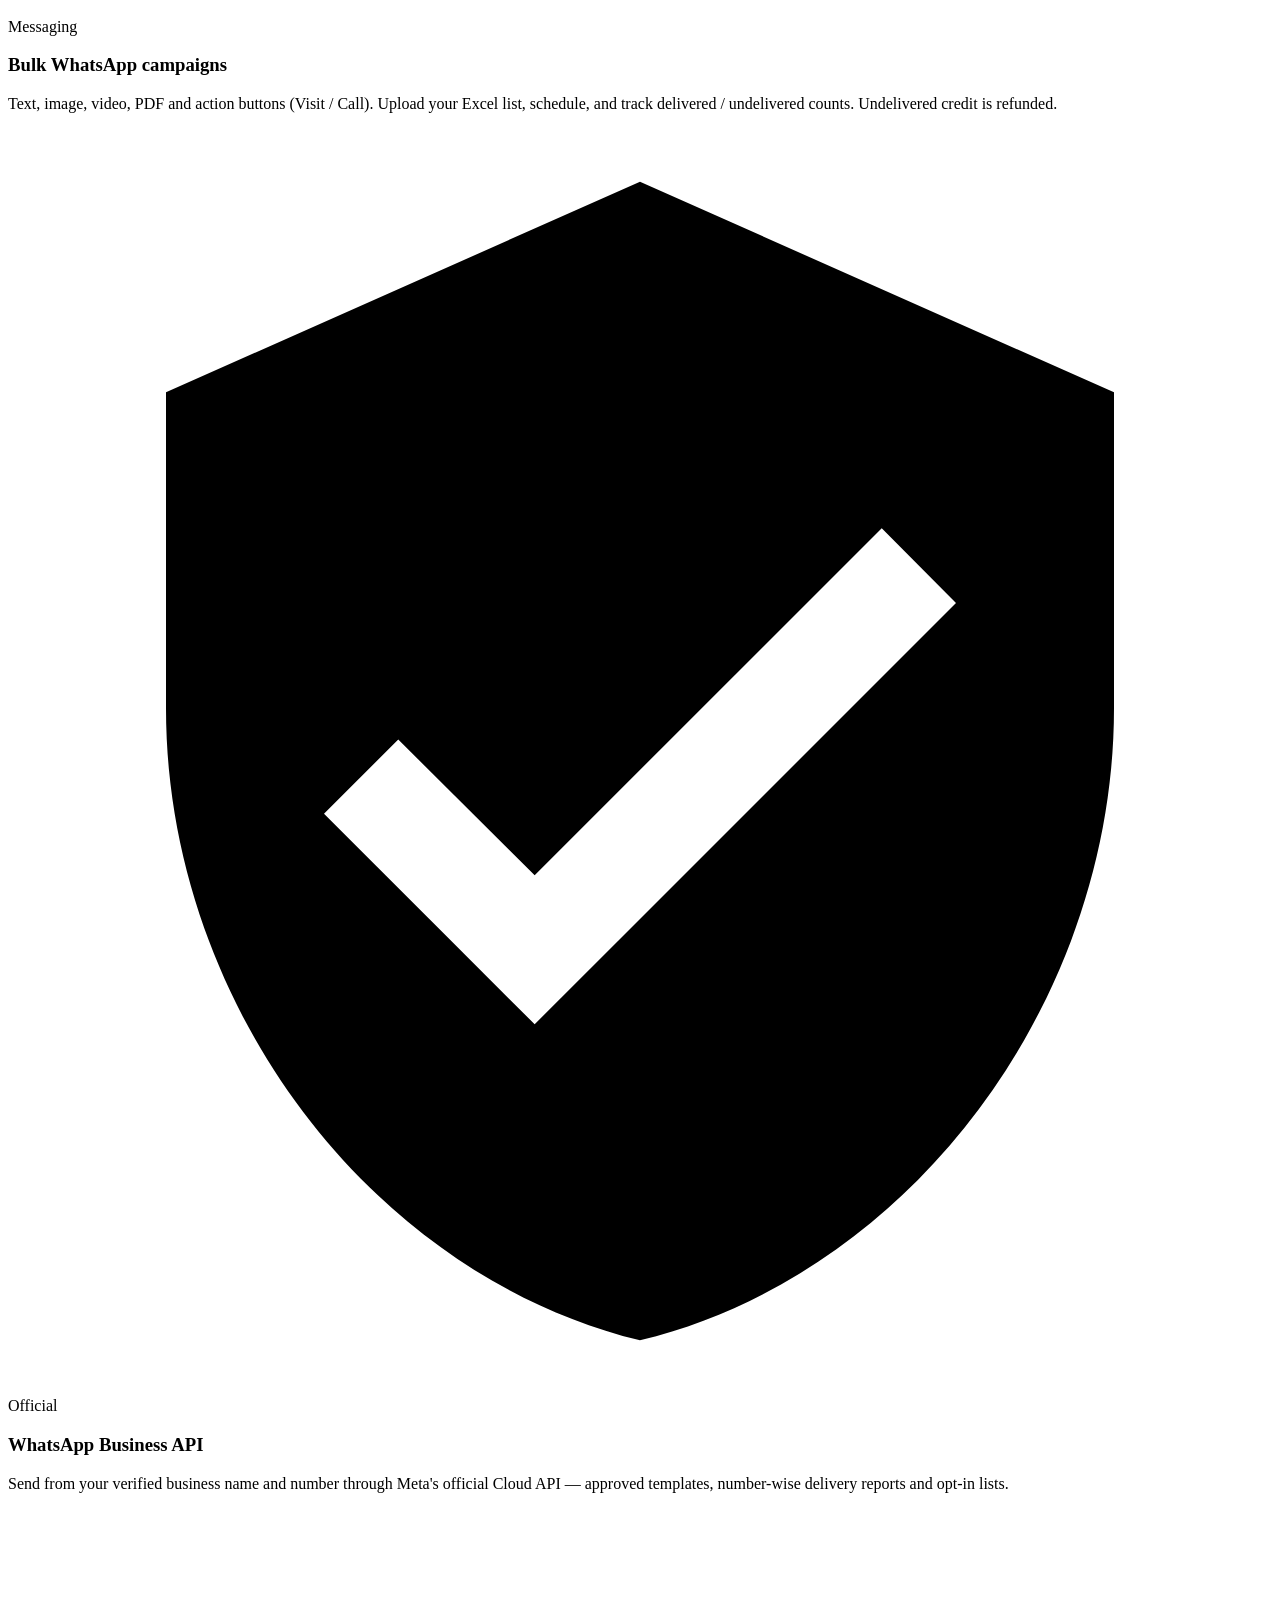
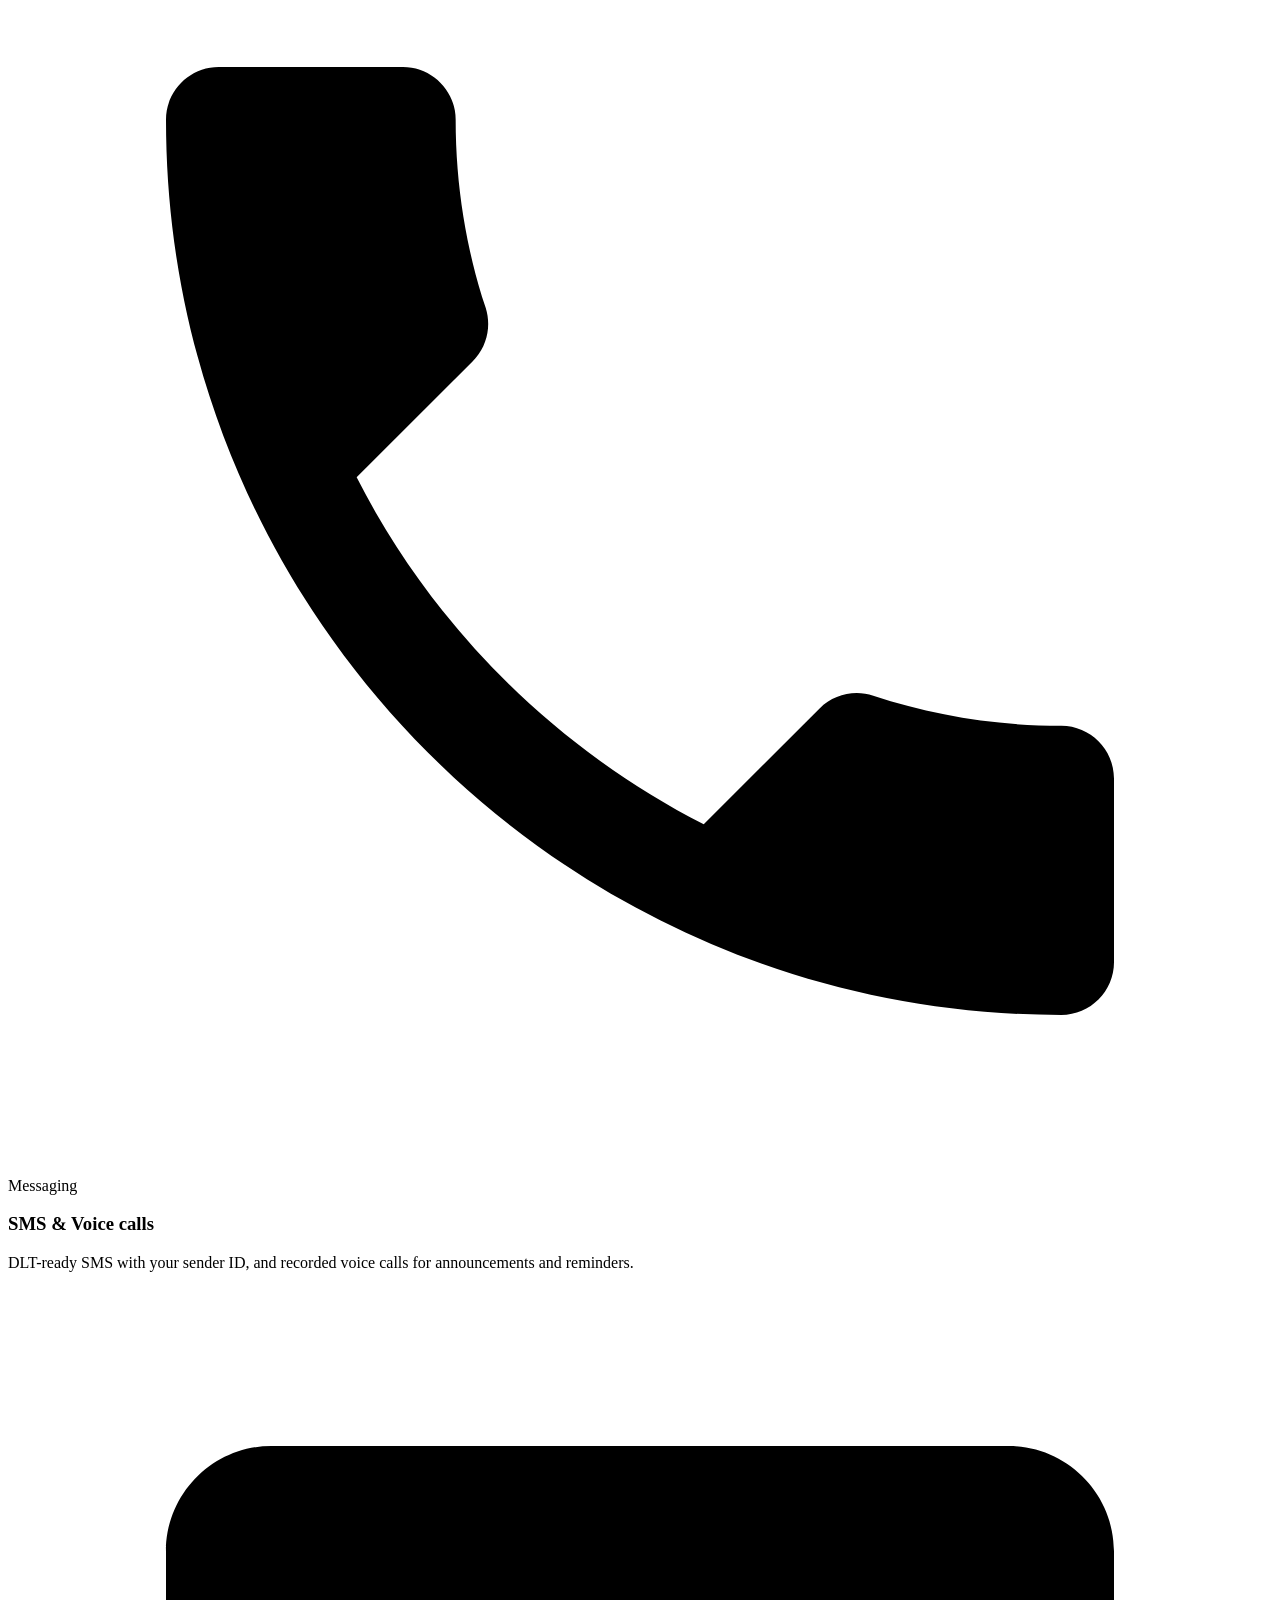
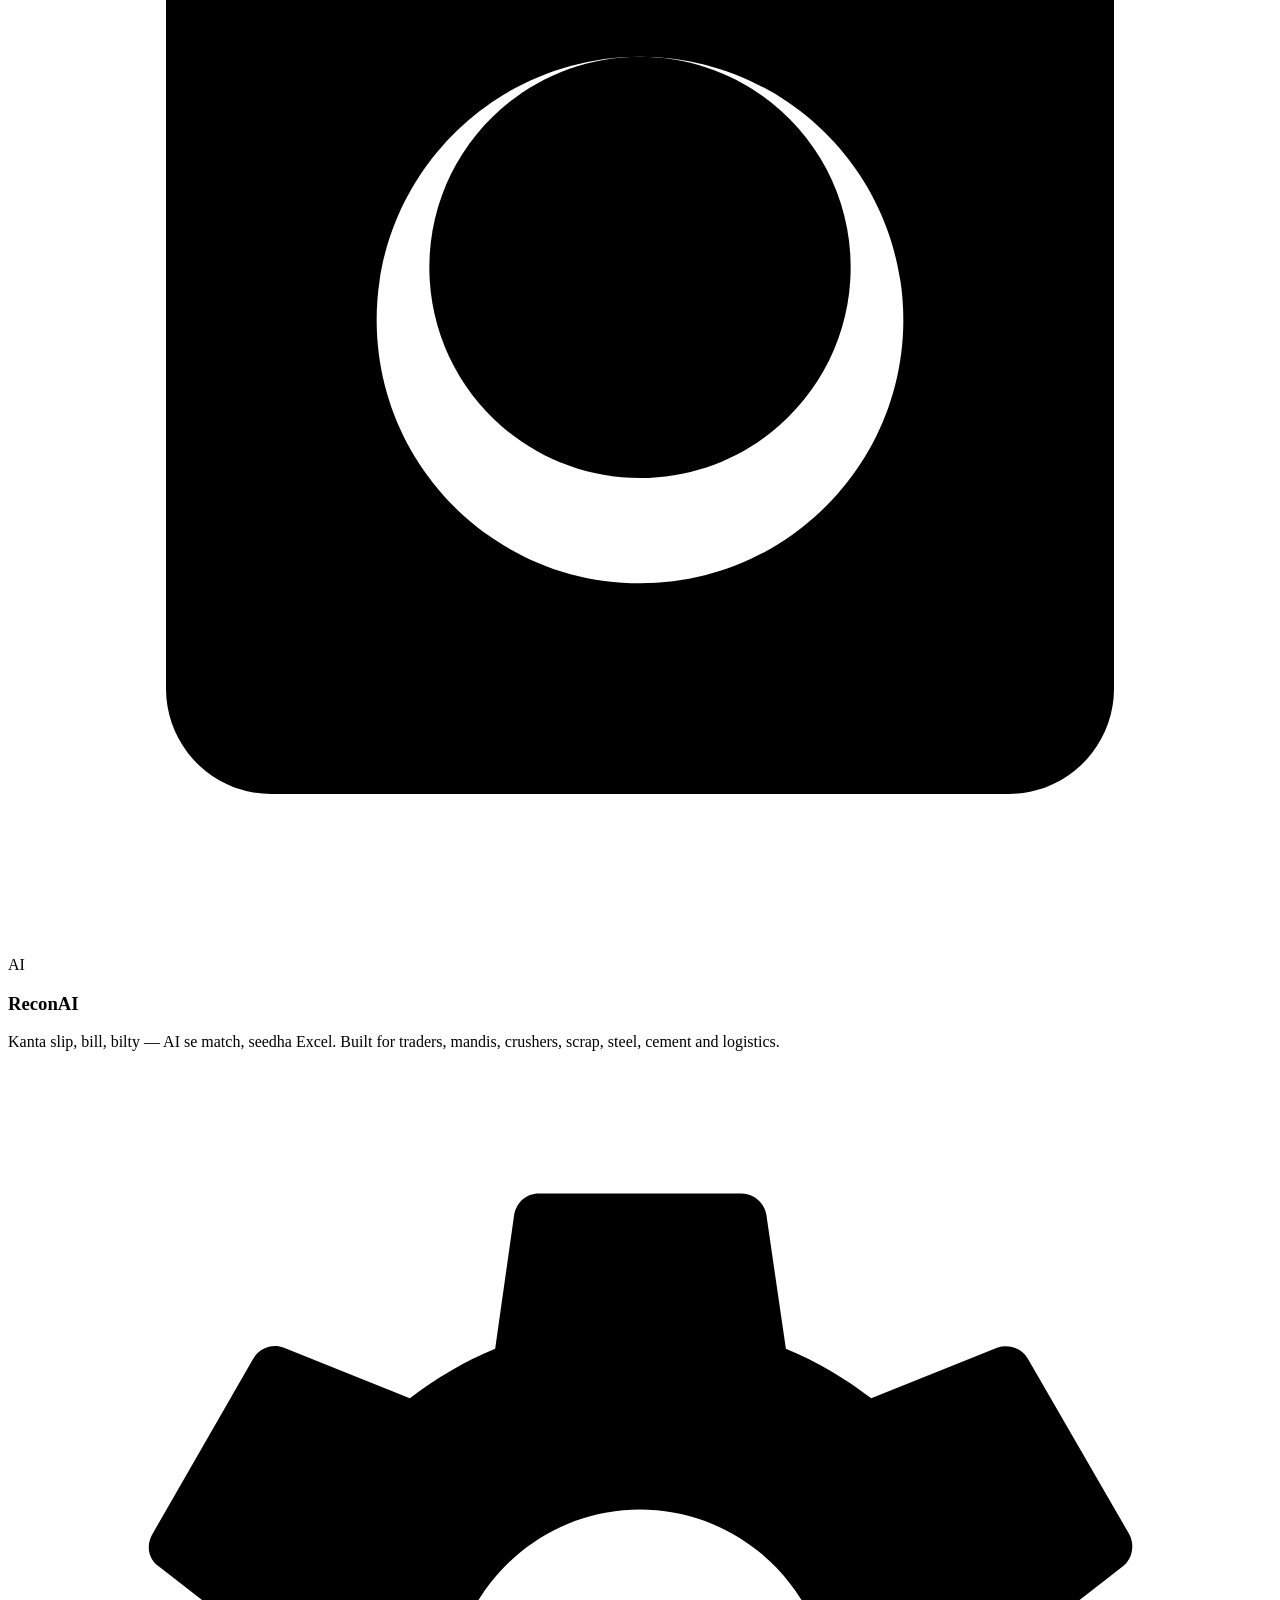
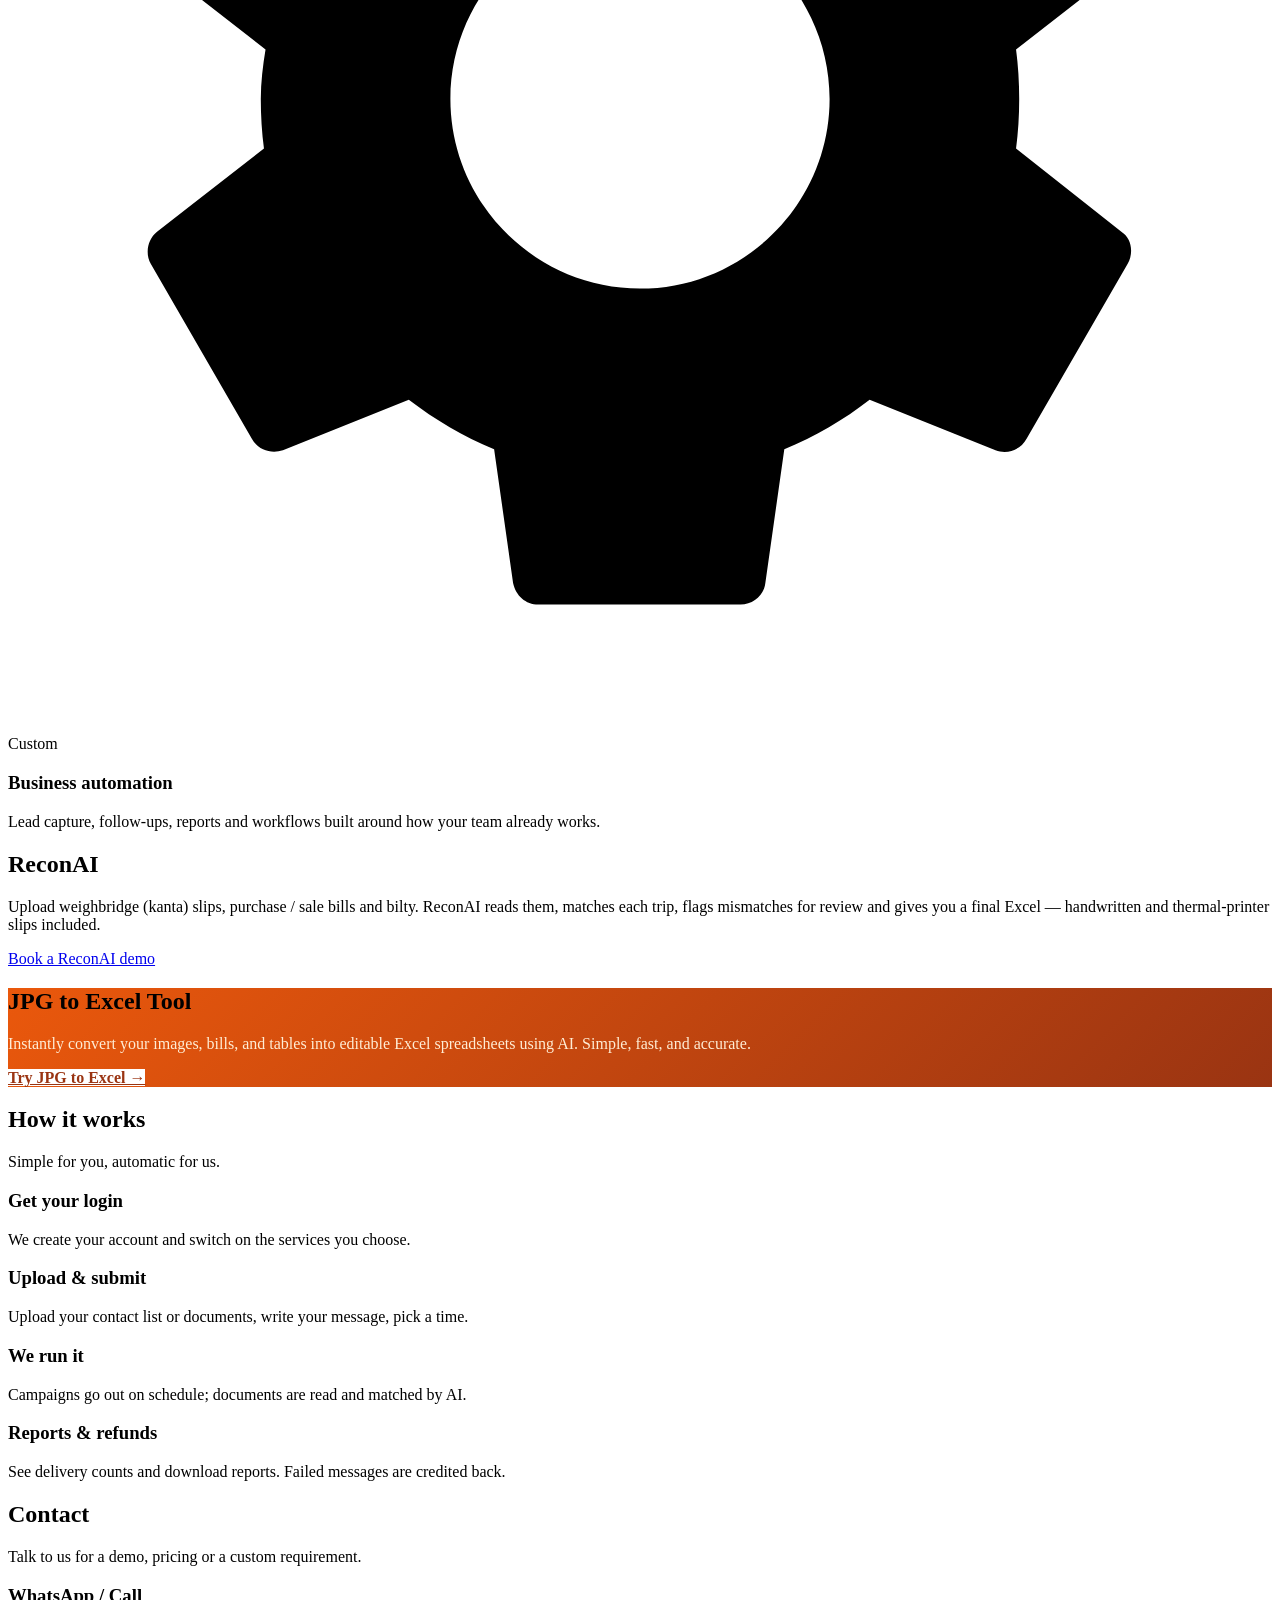
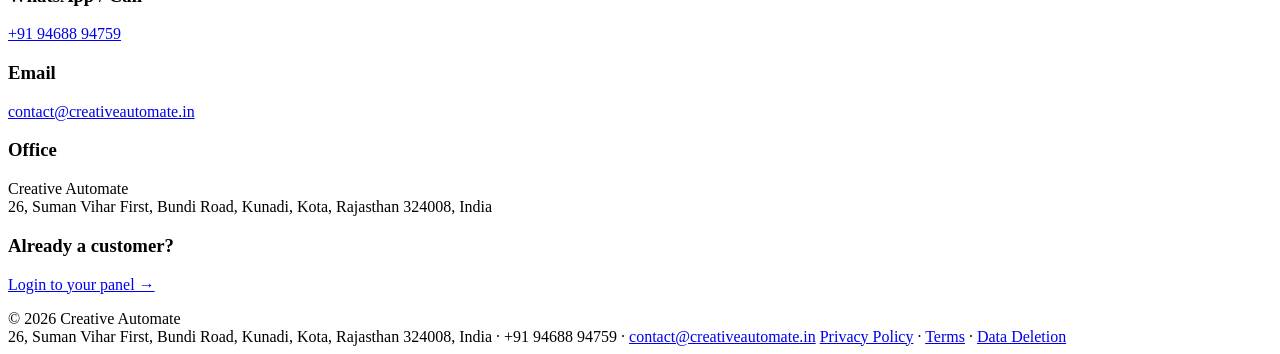
==== commit e953a152: "Update index.html" ====
--- a/creativeautomate_site/index.html
+++ b/creativeautomate_site/index.html
@@ -16,11 +16,25 @@
 
 <section id="services"><div class="wrap"><h2>Services</h2><p class="sub">Use what you need. Every service lives inside the same panel.</p>
 <div class="grid">
-<div class="card"><div class="tag">Messaging</div><h3>Bulk WhatsApp campaigns</h3><p>Text, image, video, PDF and action buttons (Visit / Call). Upload your Excel list, schedule, and track delivered / undelivered counts. Undelivered credit is refunded.</p></div>
-<div class="card"><div class="tag">Official</div><h3>WhatsApp Business API</h3><p>Send from your verified business name and number through Meta's official Cloud API — approved templates, number-wise delivery reports and opt-in lists.</p></div>
-<div class="card"><div class="tag">Messaging</div><h3>SMS &amp; Voice calls</h3><p>DLT-ready SMS with your sender ID, and recorded voice calls for announcements and reminders.</p></div>
-<div class="card"><div class="tag">AI</div><h3>ReconAI</h3><p>Kanta slip, bill, bilty — AI se match, seedha Excel. Built for traders, mandis, crushers, scrap, steel, cement and logistics.</p></div>
-<div class="card"><div class="tag">Custom</div><h3>Business automation</h3><p>Lead capture, follow-ups, reports and workflows built around how your team already works.</p></div>
+<div class="card">
+<div class="card-icon c-green"><svg viewBox="0 0 24 24" fill="currentColor"><path d="M12 2C6.48 2 2 6.48 2 12c0 1.77.46 3.44 1.27 4.89L2 22l5.11-1.27C8.56 21.54 10.23 22 12 22c5.52 0 10-4.48 10-10S17.52 2 12 2zm0 18c-1.54 0-3.04-.4-4.36-1.17l-.31-.18-3.23.8.8-3.23-.18-.31C3.4 14.62 3 13.12 3 11.5c0-4.96 4.04-9 9-9s9 4.04 9 9-4.04 9-9 9z"/><path d="M17.5 14.5c-.28-.14-1.65-.81-1.9-.9-.25-.09-.43-.14-.61.14-.18.28-.7.9-.86 1.08-.16.18-.32.2-.6.07-.28-.14-1.18-.44-2.25-1.39-.83-.74-1.39-1.65-1.55-1.93-.16-.28-.02-.43.12-.57.13-.13.28-.32.42-.48.14-.16.18-.28.28-.46.1-.18.05-.35-.02-.49-.07-.14-.61-1.47-.83-2.01-.22-.54-.44-.47-.61-.48-.16-.01-.35-.01-.53-.01-.18 0-.48.07-.73.35-.25.28-.96.94-.96 2.28s.98 2.64 1.12 2.82c.14.18 1.92 2.93 4.65 4.11.65.28 1.16.45 1.56.57.66.21 1.26.18 1.74.11.54-.08 1.65-.67 1.88-1.32.23-.65.23-1.21.16-1.32-.07-.11-.25-.18-.53-.32z"/></svg></div>
+<div class="tag">Messaging</div><h3>Bulk WhatsApp campaigns</h3><p>Text, image, video, PDF and action buttons (Visit / Call). Upload your Excel list, schedule, and track delivered / undelivered counts. Undelivered credit is refunded.</p></div>
+
+<div class="card">
+<div class="card-icon c-blue"><svg viewBox="0 0 24 24" fill="currentColor"><path d="M12 1L3 5v6c0 5.55 3.84 10.74 9 12 5.16-1.26 9-6.45 9-12V5l-9-4zm-2 16l-4-4 1.41-1.41L10 14.17l6.59-6.59L18 9l-8 8z"/></svg></div>
+<div class="tag">Official</div><h3>WhatsApp Business API</h3><p>Send from your verified business name and number through Meta's official Cloud API — approved templates, number-wise delivery reports and opt-in lists.</p></div>
+
+<div class="card">
+<div class="card-icon c-orange"><svg viewBox="0 0 24 24" fill="currentColor"><path d="M6.62 10.79c1.44 2.83 3.76 5.14 6.59 6.59l2.2-2.2c.27-.27.67-.36 1.02-.24 1.12.37 2.33.57 3.57.57.55 0 1 .45 1 1V20c0 .55-.45 1-1 1-9.39 0-17-7.61-17-17 0-.55.45-1 1-1h3.5c.55 0 1 .45 1 1 0 1.25.2 2.45.57 3.57.11.35.03.74-.25 1.02l-2.2 2.2z"/></svg></div>
+<div class="tag">Messaging</div><h3>SMS &amp; Voice calls</h3><p>DLT-ready SMS with your sender ID, and recorded voice calls for announcements and reminders.</p></div>
+
+<div class="card">
+<div class="card-icon c-purple"><svg viewBox="0 0 24 24" fill="currentColor"><path d="M19 3H5c-1.1 0-2 .9-2 2v14c0 1.1.9 2 2 2h14c1.1 0 2-.9 2-2V5c0-1.1-.9-2-2-2zm-7 14c-2.76 0-5-2.24-5-5s2.24-5 5-5 5 2.24 5 5-2.24 5-5 5z"/><path d="M12 7c-2.21 0-4 1.79-4 4s1.79 4 4 4 4-1.79 4-4-1.79-4-4-4z"/></svg></div>
+<div class="tag">AI</div><h3>ReconAI</h3><p>Kanta slip, bill, bilty — AI se match, seedha Excel. Built for traders, mandis, crushers, scrap, steel, cement and logistics.</p></div>
+
+<div class="card">
+<div class="card-icon c-grey"><svg viewBox="0 0 24 24" fill="currentColor"><path d="M19.14,12.94c0.04-0.3,0.06-0.61,0.06-0.94c0-0.32-0.02-0.64-0.06-0.94l2.03-1.58c0.18-0.14,0.23-0.41,0.12-0.61 l-1.92-3.32c-0.12-0.22-0.37-0.29-0.59-0.22l-2.39,0.96c-0.5-0.38-1.03-0.7-1.62-0.94L14.4,2.81c-0.04-0.24-0.24-0.41-0.48-0.41 h-3.84c-0.24,0-0.43,0.17-0.47,0.41L9.25,5.35C8.66,5.59,8.12,5.92,7.63,6.29L5.24,5.33c-0.22-0.08-0.47,0-0.59,0.22L2.74,8.87 C2.62,9.08,2.66,9.34,2.86,9.48l2.03,1.58C4.84,11.36,4.8,11.69,4.8,12s0.02,0.64,0.06,0.94l-2.03,1.58 c-0.18,0.14-0.23,0.41-0.12,0.61l1.92,3.32c0.12,0.22,0.37,0.29,0.59,0.22l2.39-0.96c0.5,0.38,1.03,0.7,1.62,0.94l0.36,2.54 c0.05,0.24,0.24,0.41,0.48,0.41h3.84c0.24,0,0.44-0.17,0.47-0.41l0.36-2.54c0.59-0.24,1.13-0.56,1.62-0.94l2.39,0.96 c0.22,0.08,0.47,0,0.59-0.22l1.92-3.32c0.12-0.22,0.07-0.49-0.12-0.61L19.14,12.94z M12,15.6c-1.98,0-3.6-1.62-3.6-3.6 s1.62-3.6,3.6-3.6s3.6,1.62,3.6,3.6S13.98,15.6,12,15.6z"/></svg></div>
+<div class="tag">Custom</div><h3>Business automation</h3><p>Lead capture, follow-ups, reports and workflows built around how your team already works.</p></div>
 </div></div></section>
 
 <section id="reconai"><div class="wrap"><div class="band"><div><h2>ReconAI</h2><p>Upload weighbridge (kanta) slips, purchase / sale bills and bilty. ReconAI reads them, matches each trip, flags mismatches for review and gives you a final Excel — handwritten and thermal-printer slips included.</p></div>
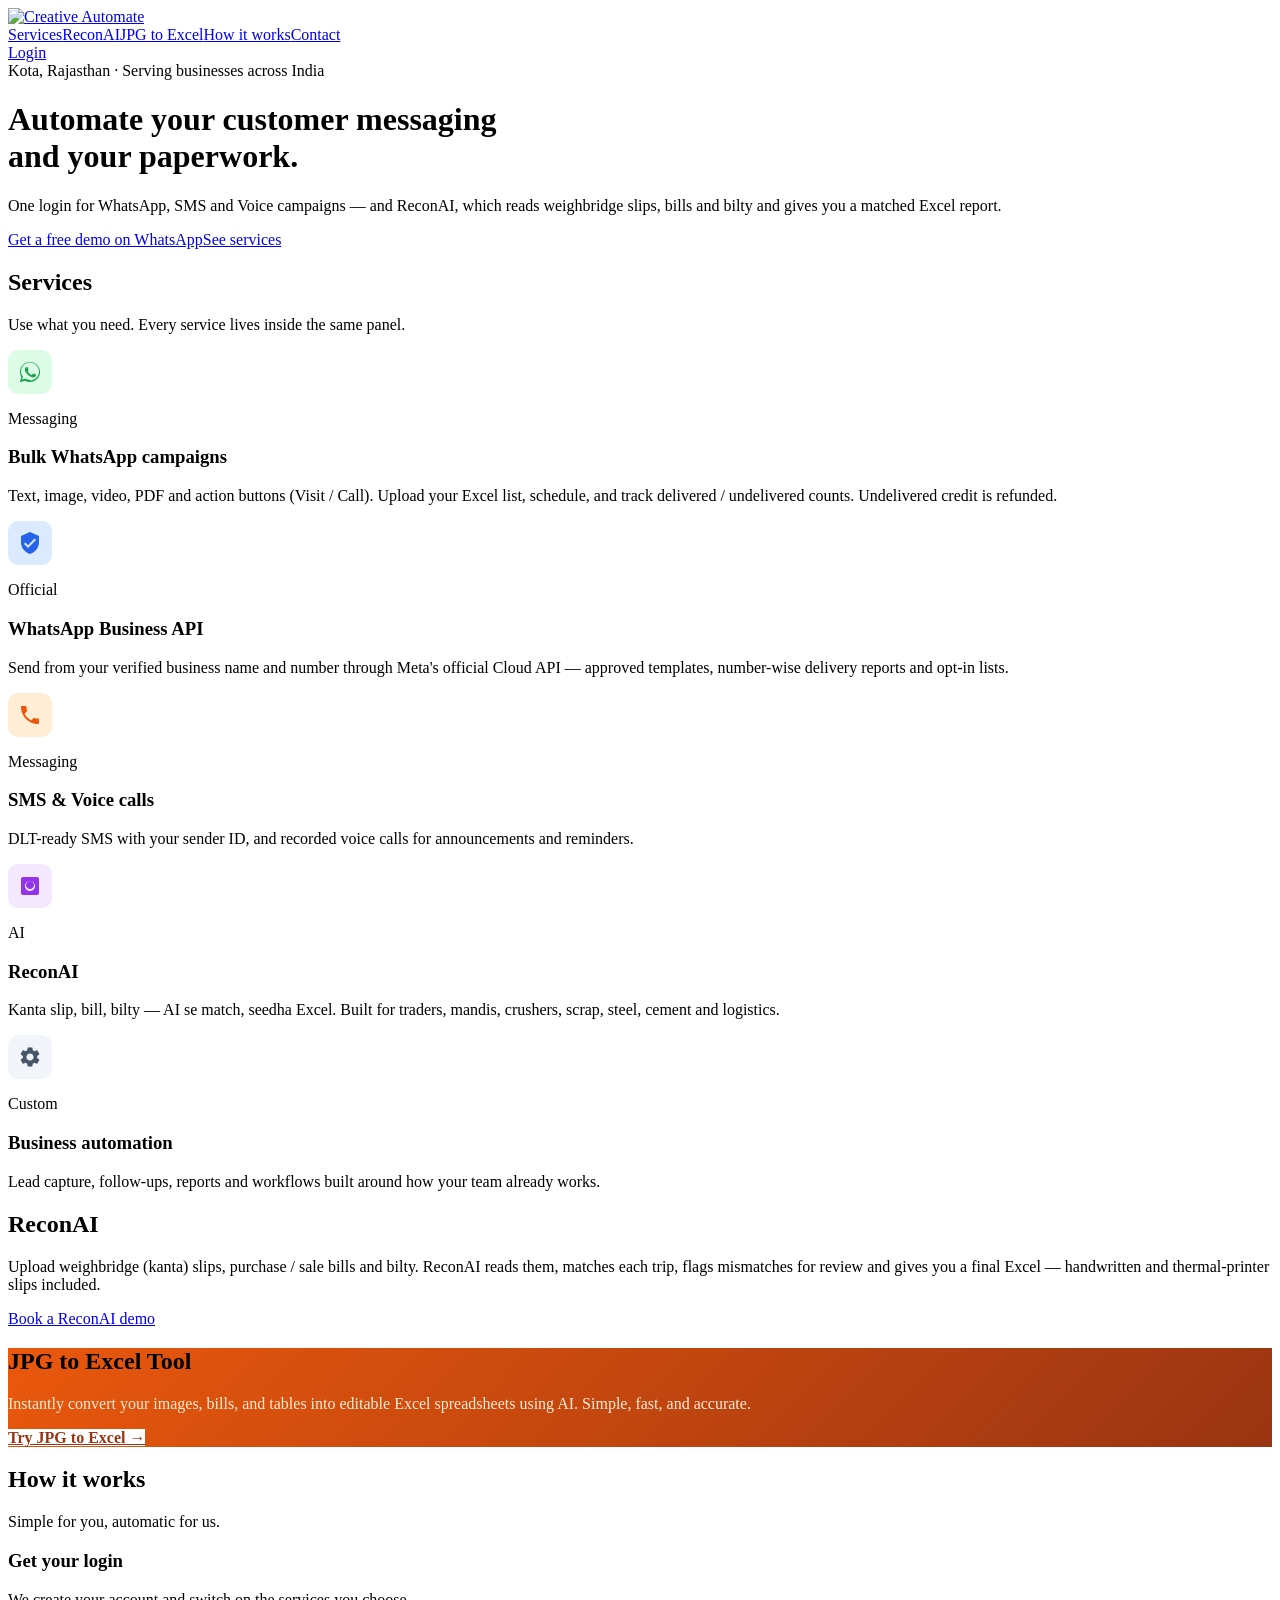
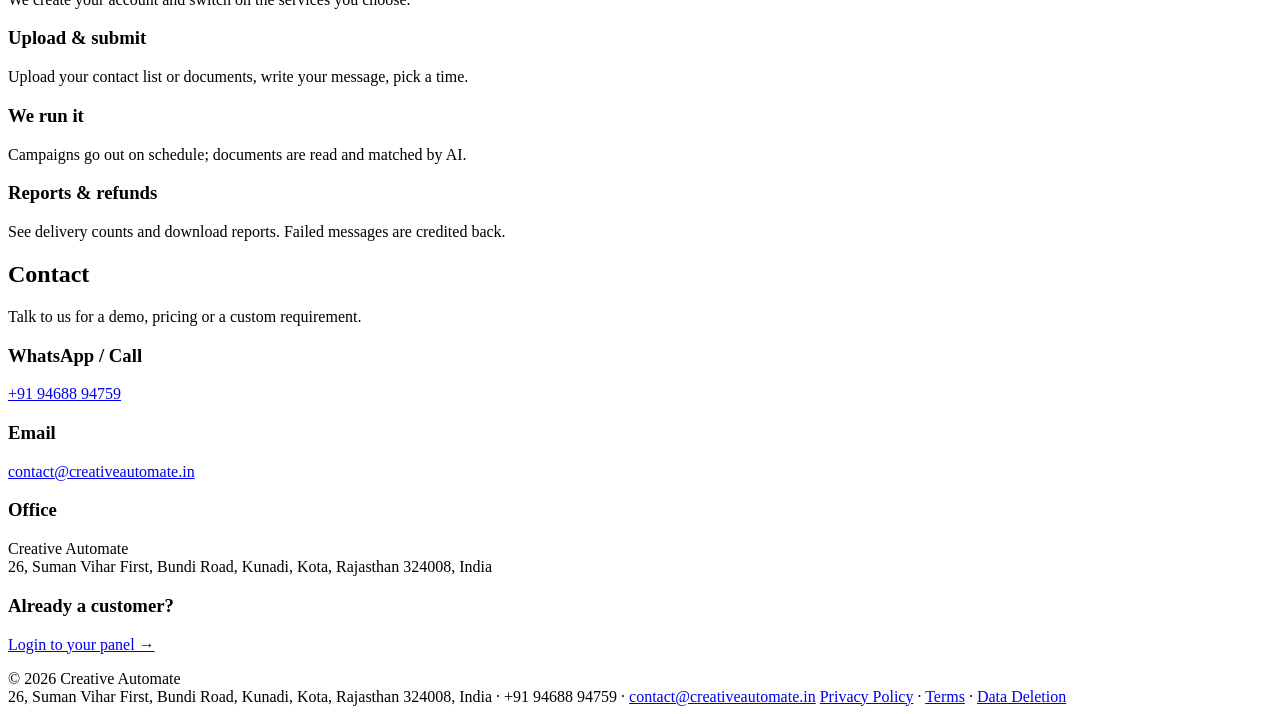
==== commit ce8cc5fb: "Update index.html" ====
--- a/creativeautomate_site/index.html
+++ b/creativeautomate_site/index.html
@@ -17,23 +17,33 @@
 <section id="services"><div class="wrap"><h2>Services</h2><p class="sub">Use what you need. Every service lives inside the same panel.</p>
 <div class="grid">
 <div class="card">
-<div class="card-icon c-green"><svg viewBox="0 0 24 24" fill="currentColor"><path d="M12 2C6.48 2 2 6.48 2 12c0 1.77.46 3.44 1.27 4.89L2 22l5.11-1.27C8.56 21.54 10.23 22 12 22c5.52 0 10-4.48 10-10S17.52 2 12 2zm0 18c-1.54 0-3.04-.4-4.36-1.17l-.31-.18-3.23.8.8-3.23-.18-.31C3.4 14.62 3 13.12 3 11.5c0-4.96 4.04-9 9-9s9 4.04 9 9-4.04 9-9 9z"/><path d="M17.5 14.5c-.28-.14-1.65-.81-1.9-.9-.25-.09-.43-.14-.61.14-.18.28-.7.9-.86 1.08-.16.18-.32.2-.6.07-.28-.14-1.18-.44-2.25-1.39-.83-.74-1.39-1.65-1.55-1.93-.16-.28-.02-.43.12-.57.13-.13.28-.32.42-.48.14-.16.18-.28.28-.46.1-.18.05-.35-.02-.49-.07-.14-.61-1.47-.83-2.01-.22-.54-.44-.47-.61-.48-.16-.01-.35-.01-.53-.01-.18 0-.48.07-.73.35-.25.28-.96.94-.96 2.28s.98 2.64 1.12 2.82c.14.18 1.92 2.93 4.65 4.11.65.28 1.16.45 1.56.57.66.21 1.26.18 1.74.11.54-.08 1.65-.67 1.88-1.32.23-.65.23-1.21.16-1.32-.07-.11-.25-.18-.53-.32z"/></svg></div>
+<div style="width: 44px; height: 44px; border-radius: 10px; background: #dcfce7; color: #16a34a; display: flex; align-items: center; justify-content: center; margin-bottom: 16px;">
+<svg style="width: 24px; height: 24px;" viewBox="0 0 24 24" fill="currentColor"><path d="M12 2C6.48 2 2 6.48 2 12c0 1.77.46 3.44 1.27 4.89L2 22l5.11-1.27C8.56 21.54 10.23 22 12 22c5.52 0 10-4.48 10-10S17.52 2 12 2zm0 18c-1.54 0-3.04-.4-4.36-1.17l-.31-.18-3.23.8.8-3.23-.18-.31C3.4 14.62 3 13.12 3 11.5c0-4.96 4.04-9 9-9s9 4.04 9 9-4.04 9-9 9z"/><path d="M17.5 14.5c-.28-.14-1.65-.81-1.9-.9-.25-.09-.43-.14-.61.14-.18.28-.7.9-.86 1.08-.16.18-.32.2-.6.07-.28-.14-1.18-.44-2.25-1.39-.83-.74-1.39-1.65-1.55-1.93-.16-.28-.02-.43.12-.57.13-.13.28-.32.42-.48.14-.16.18-.28.28-.46.1-.18.05-.35-.02-.49-.07-.14-.61-1.47-.83-2.01-.22-.54-.44-.47-.61-.48-.16-.01-.35-.01-.53-.01-.18 0-.48.07-.73.35-.25.28-.96.94-.96 2.28s.98 2.64 1.12 2.82c.14.18 1.92 2.93 4.65 4.11.65.28 1.16.45 1.56.57.66.21 1.26.18 1.74.11.54-.08 1.65-.67 1.88-1.32.23-.65.23-1.21.16-1.32-.07-.11-.25-.18-.53-.32z"/></svg>
+</div>
 <div class="tag">Messaging</div><h3>Bulk WhatsApp campaigns</h3><p>Text, image, video, PDF and action buttons (Visit / Call). Upload your Excel list, schedule, and track delivered / undelivered counts. Undelivered credit is refunded.</p></div>
 
 <div class="card">
-<div class="card-icon c-blue"><svg viewBox="0 0 24 24" fill="currentColor"><path d="M12 1L3 5v6c0 5.55 3.84 10.74 9 12 5.16-1.26 9-6.45 9-12V5l-9-4zm-2 16l-4-4 1.41-1.41L10 14.17l6.59-6.59L18 9l-8 8z"/></svg></div>
+<div style="width: 44px; height: 44px; border-radius: 10px; background: #dbeafe; color: #2563eb; display: flex; align-items: center; justify-content: center; margin-bottom: 16px;">
+<svg style="width: 24px; height: 24px;" viewBox="0 0 24 24" fill="currentColor"><path d="M12 1L3 5v6c0 5.55 3.84 10.74 9 12 5.16-1.26 9-6.45 9-12V5l-9-4zm-2 16l-4-4 1.41-1.41L10 14.17l6.59-6.59L18 9l-8 8z"/></svg>
+</div>
 <div class="tag">Official</div><h3>WhatsApp Business API</h3><p>Send from your verified business name and number through Meta's official Cloud API — approved templates, number-wise delivery reports and opt-in lists.</p></div>
 
 <div class="card">
-<div class="card-icon c-orange"><svg viewBox="0 0 24 24" fill="currentColor"><path d="M6.62 10.79c1.44 2.83 3.76 5.14 6.59 6.59l2.2-2.2c.27-.27.67-.36 1.02-.24 1.12.37 2.33.57 3.57.57.55 0 1 .45 1 1V20c0 .55-.45 1-1 1-9.39 0-17-7.61-17-17 0-.55.45-1 1-1h3.5c.55 0 1 .45 1 1 0 1.25.2 2.45.57 3.57.11.35.03.74-.25 1.02l-2.2 2.2z"/></svg></div>
+<div style="width: 44px; height: 44px; border-radius: 10px; background: #ffedd5; color: #ea580c; display: flex; align-items: center; justify-content: center; margin-bottom: 16px;">
+<svg style="width: 24px; height: 24px;" viewBox="0 0 24 24" fill="currentColor"><path d="M6.62 10.79c1.44 2.83 3.76 5.14 6.59 6.59l2.2-2.2c.27-.27.67-.36 1.02-.24 1.12.37 2.33.57 3.57.57.55 0 1 .45 1 1V20c0 .55-.45 1-1 1-9.39 0-17-7.61-17-17 0-.55.45-1 1-1h3.5c.55 0 1 .45 1 1 0 1.25.2 2.45.57 3.57.11.35.03.74-.25 1.02l-2.2 2.2z"/></svg>
+</div>
 <div class="tag">Messaging</div><h3>SMS &amp; Voice calls</h3><p>DLT-ready SMS with your sender ID, and recorded voice calls for announcements and reminders.</p></div>
 
 <div class="card">
-<div class="card-icon c-purple"><svg viewBox="0 0 24 24" fill="currentColor"><path d="M19 3H5c-1.1 0-2 .9-2 2v14c0 1.1.9 2 2 2h14c1.1 0 2-.9 2-2V5c0-1.1-.9-2-2-2zm-7 14c-2.76 0-5-2.24-5-5s2.24-5 5-5 5 2.24 5 5-2.24 5-5 5z"/><path d="M12 7c-2.21 0-4 1.79-4 4s1.79 4 4 4 4-1.79 4-4-1.79-4-4-4z"/></svg></div>
+<div style="width: 44px; height: 44px; border-radius: 10px; background: #f3e8ff; color: #9333ea; display: flex; align-items: center; justify-content: center; margin-bottom: 16px;">
+<svg style="width: 24px; height: 24px;" viewBox="0 0 24 24" fill="currentColor"><path d="M19 3H5c-1.1 0-2 .9-2 2v14c0 1.1.9 2 2 2h14c1.1 0 2-.9 2-2V5c0-1.1-.9-2-2-2zm-7 14c-2.76 0-5-2.24-5-5s2.24-5 5-5 5 2.24 5 5-2.24 5-5 5z"/><path d="M12 7c-2.21 0-4 1.79-4 4s1.79 4 4 4 4-1.79 4-4-1.79-4-4-4z"/></svg>
+</div>
 <div class="tag">AI</div><h3>ReconAI</h3><p>Kanta slip, bill, bilty — AI se match, seedha Excel. Built for traders, mandis, crushers, scrap, steel, cement and logistics.</p></div>
 
 <div class="card">
-<div class="card-icon c-grey"><svg viewBox="0 0 24 24" fill="currentColor"><path d="M19.14,12.94c0.04-0.3,0.06-0.61,0.06-0.94c0-0.32-0.02-0.64-0.06-0.94l2.03-1.58c0.18-0.14,0.23-0.41,0.12-0.61 l-1.92-3.32c-0.12-0.22-0.37-0.29-0.59-0.22l-2.39,0.96c-0.5-0.38-1.03-0.7-1.62-0.94L14.4,2.81c-0.04-0.24-0.24-0.41-0.48-0.41 h-3.84c-0.24,0-0.43,0.17-0.47,0.41L9.25,5.35C8.66,5.59,8.12,5.92,7.63,6.29L5.24,5.33c-0.22-0.08-0.47,0-0.59,0.22L2.74,8.87 C2.62,9.08,2.66,9.34,2.86,9.48l2.03,1.58C4.84,11.36,4.8,11.69,4.8,12s0.02,0.64,0.06,0.94l-2.03,1.58 c-0.18,0.14-0.23,0.41-0.12,0.61l1.92,3.32c0.12,0.22,0.37,0.29,0.59,0.22l2.39-0.96c0.5,0.38,1.03,0.7,1.62,0.94l0.36,2.54 c0.05,0.24,0.24,0.41,0.48,0.41h3.84c0.24,0,0.44-0.17,0.47-0.41l0.36-2.54c0.59-0.24,1.13-0.56,1.62-0.94l2.39,0.96 c0.22,0.08,0.47,0,0.59-0.22l1.92-3.32c0.12-0.22,0.07-0.49-0.12-0.61L19.14,12.94z M12,15.6c-1.98,0-3.6-1.62-3.6-3.6 s1.62-3.6,3.6-3.6s3.6,1.62,3.6,3.6S13.98,15.6,12,15.6z"/></svg></div>
+<div style="width: 44px; height: 44px; border-radius: 10px; background: #f1f5f9; color: #475569; display: flex; align-items: center; justify-content: center; margin-bottom: 16px;">
+<svg style="width: 24px; height: 24px;" viewBox="0 0 24 24" fill="currentColor"><path d="M19.14,12.94c0.04-0.3,0.06-0.61,0.06-0.94c0-0.32-0.02-0.64-0.06-0.94l2.03-1.58c0.18-0.14,0.23-0.41,0.12-0.61 l-1.92-3.32c-0.12-0.22-0.37-0.29-0.59-0.22l-2.39,0.96c-0.5-0.38-1.03-0.7-1.62-0.94L14.4,2.81c-0.04-0.24-0.24-0.41-0.48-0.41 h-3.84c-0.24,0-0.43,0.17-0.47,0.41L9.25,5.35C8.66,5.59,8.12,5.92,7.63,6.29L5.24,5.33c-0.22-0.08-0.47,0-0.59,0.22L2.74,8.87 C2.62,9.08,2.66,9.34,2.86,9.48l2.03,1.58C4.84,11.36,4.8,11.69,4.8,12s0.02,0.64,0.06,0.94l-2.03,1.58 c-0.18,0.14-0.23,0.41-0.12,0.61l1.92,3.32c0.12,0.22,0.37,0.29,0.59,0.22l2.39-0.96c0.5,0.38,1.03,0.7,1.62,0.94l0.36,2.54 c0.05,0.24,0.24,0.41,0.48,0.41h3.84c0.24,0,0.44-0.17,0.47-0.41l0.36-2.54c0.59-0.24,1.13-0.56,1.62-0.94l2.39,0.96 c0.22,0.08,0.47,0,0.59-0.22l1.92-3.32c0.12-0.22,0.07-0.49-0.12-0.61L19.14,12.94z M12,15.6c-1.98,0-3.6-1.62-3.6-3.6 s1.62-3.6,3.6-3.6s3.6,1.62,3.6,3.6S13.98,15.6,12,15.6z"/></svg>
+</div>
 <div class="tag">Custom</div><h3>Business automation</h3><p>Lead capture, follow-ups, reports and workflows built around how your team already works.</p></div>
 </div></div></section>
 
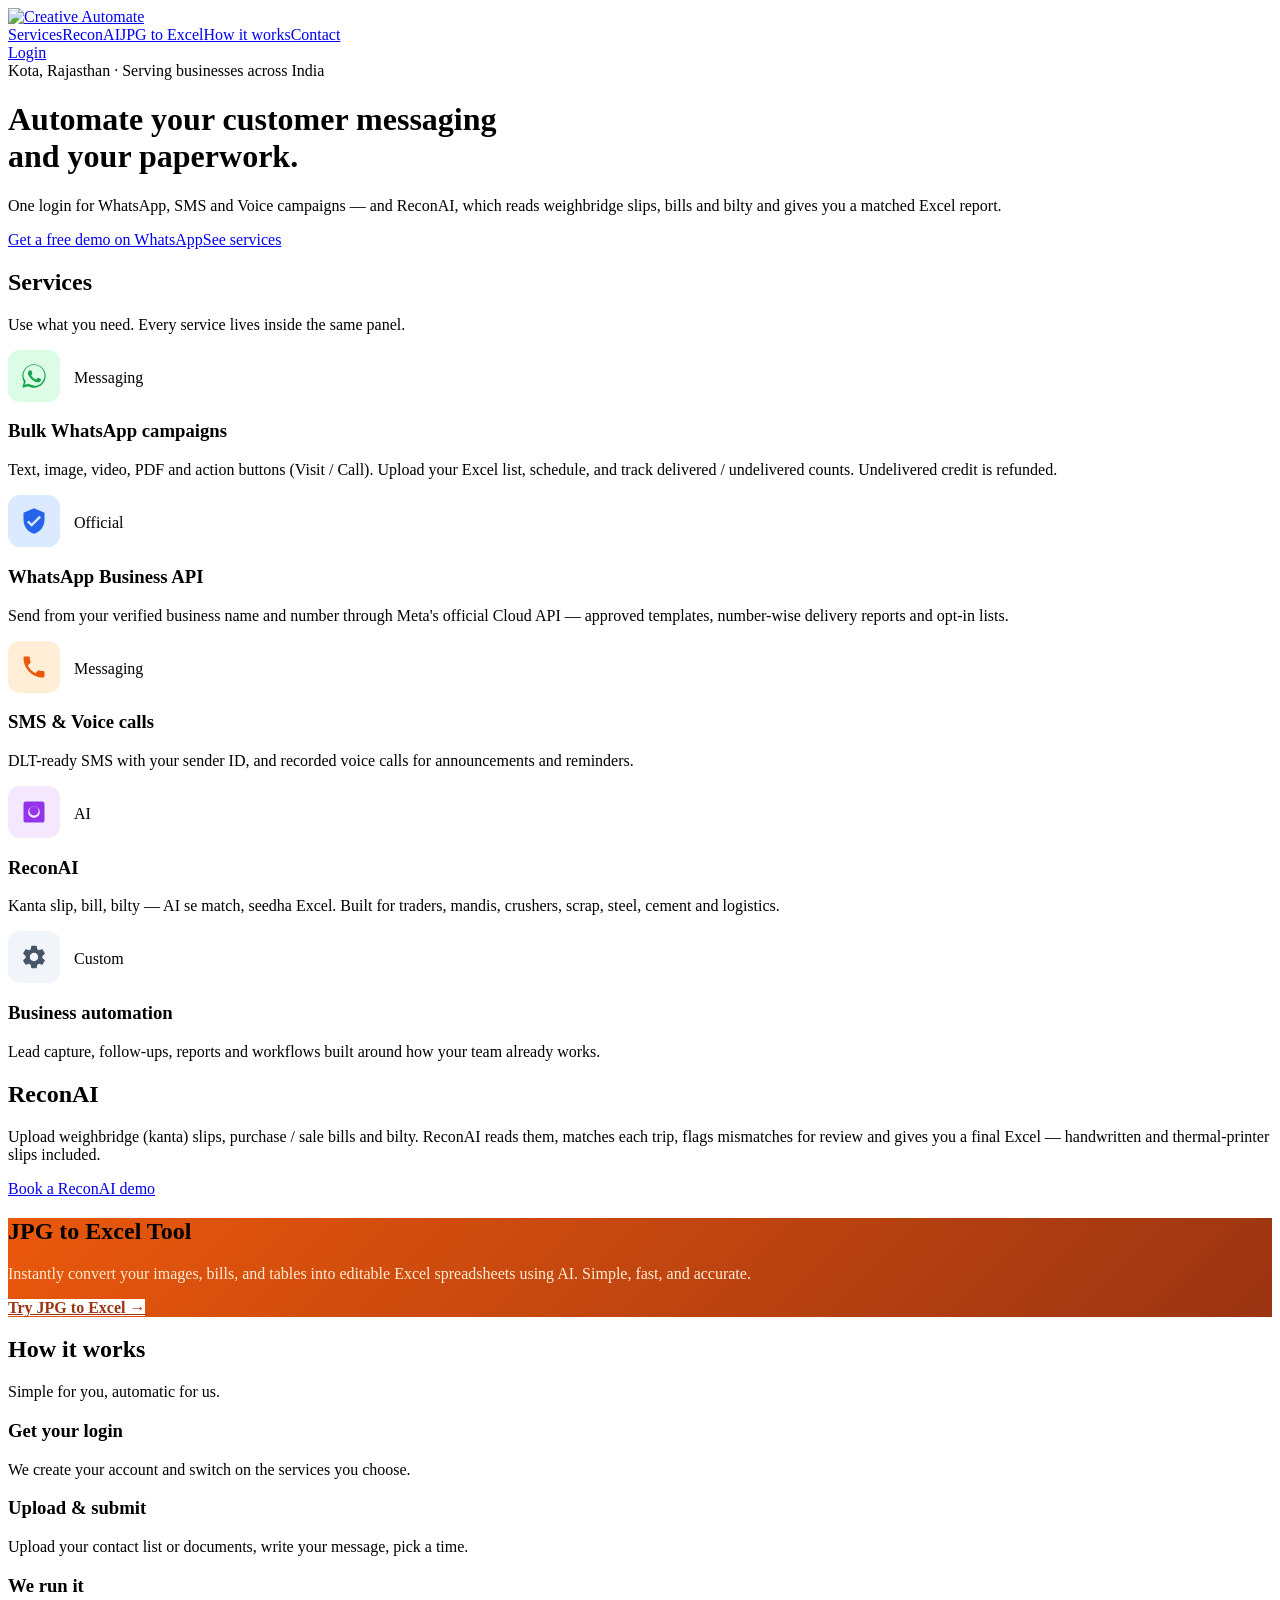
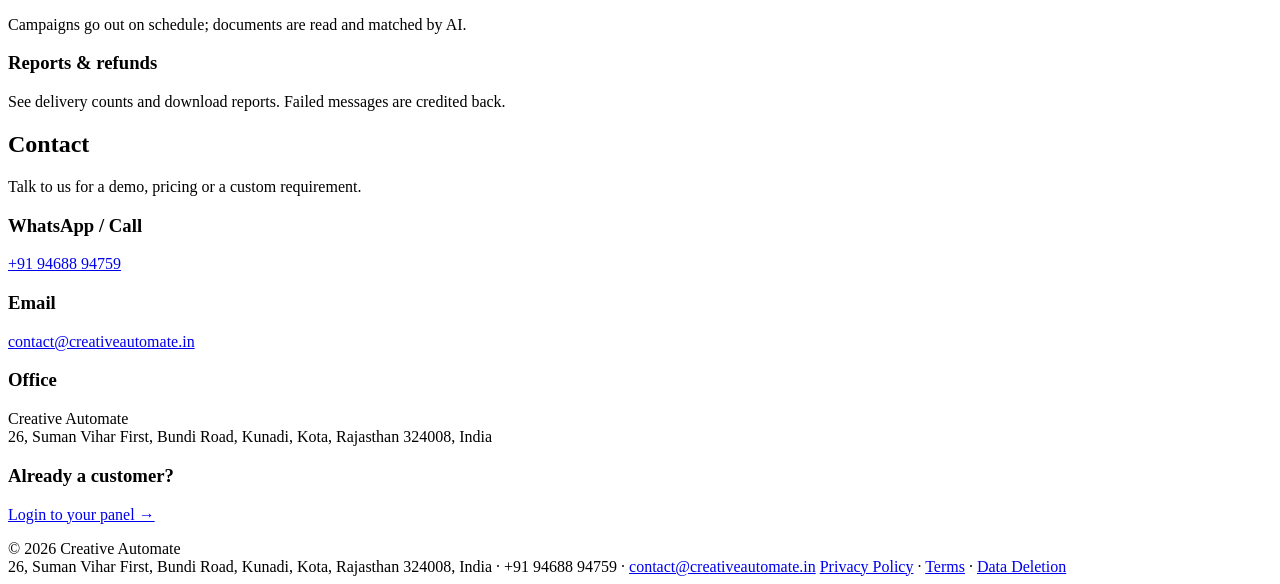
==== commit 6b4608cb: "Update index.html" ====
--- a/creativeautomate_site/index.html
+++ b/creativeautomate_site/index.html
@@ -17,34 +17,49 @@
 <section id="services"><div class="wrap"><h2>Services</h2><p class="sub">Use what you need. Every service lives inside the same panel.</p>
 <div class="grid">
 <div class="card">
-<div style="width: 44px; height: 44px; border-radius: 10px; background: #dcfce7; color: #16a34a; display: flex; align-items: center; justify-content: center; margin-bottom: 16px;">
-<svg style="width: 24px; height: 24px;" viewBox="0 0 24 24" fill="currentColor"><path d="M12 2C6.48 2 2 6.48 2 12c0 1.77.46 3.44 1.27 4.89L2 22l5.11-1.27C8.56 21.54 10.23 22 12 22c5.52 0 10-4.48 10-10S17.52 2 12 2zm0 18c-1.54 0-3.04-.4-4.36-1.17l-.31-.18-3.23.8.8-3.23-.18-.31C3.4 14.62 3 13.12 3 11.5c0-4.96 4.04-9 9-9s9 4.04 9 9-4.04 9-9 9z"/><path d="M17.5 14.5c-.28-.14-1.65-.81-1.9-.9-.25-.09-.43-.14-.61.14-.18.28-.7.9-.86 1.08-.16.18-.32.2-.6.07-.28-.14-1.18-.44-2.25-1.39-.83-.74-1.39-1.65-1.55-1.93-.16-.28-.02-.43.12-.57.13-.13.28-.32.42-.48.14-.16.18-.28.28-.46.1-.18.05-.35-.02-.49-.07-.14-.61-1.47-.83-2.01-.22-.54-.44-.47-.61-.48-.16-.01-.35-.01-.53-.01-.18 0-.48.07-.73.35-.25.28-.96.94-.96 2.28s.98 2.64 1.12 2.82c.14.18 1.92 2.93 4.65 4.11.65.28 1.16.45 1.56.57.66.21 1.26.18 1.74.11.54-.08 1.65-.67 1.88-1.32.23-.65.23-1.21.16-1.32-.07-.11-.25-.18-.53-.32z"/></svg>
+<div style="display: flex; align-items: center; gap: 14px; margin-bottom: 16px;">
+<div style="width: 52px; height: 52px; border-radius: 12px; background: #dcfce7; color: #16a34a; display: flex; align-items: center; justify-content: center; flex-shrink: 0;">
+<svg style="width: 28px; height: 28px;" viewBox="0 0 24 24" fill="currentColor"><path d="M12 2C6.48 2 2 6.48 2 12c0 1.77.46 3.44 1.27 4.89L2 22l5.11-1.27C8.56 21.54 10.23 22 12 22c5.52 0 10-4.48 10-10S17.52 2 12 2zm0 18c-1.54 0-3.04-.4-4.36-1.17l-.31-.18-3.23.8.8-3.23-.18-.31C3.4 14.62 3 13.12 3 11.5c0-4.96 4.04-9 9-9s9 4.04 9 9-4.04 9-9 9z"/><path d="M17.5 14.5c-.28-.14-1.65-.81-1.9-.9-.25-.09-.43-.14-.61.14-.18.28-.7.9-.86 1.08-.16.18-.32.2-.6.07-.28-.14-1.18-.44-2.25-1.39-.83-.74-1.39-1.65-1.55-1.93-.16-.28-.02-.43.12-.57.13-.13.28-.32.42-.48.14-.16.18-.28.28-.46.1-.18.05-.35-.02-.49-.07-.14-.61-1.47-.83-2.01-.22-.54-.44-.47-.61-.48-.16-.01-.35-.01-.53-.01-.18 0-.48.07-.73.35-.25.28-.96.94-.96 2.28s.98 2.64 1.12 2.82c.14.18 1.92 2.93 4.65 4.11.65.28 1.16.45 1.56.57.66.21 1.26.18 1.74.11.54-.08 1.65-.67 1.88-1.32.23-.65.23-1.21.16-1.32-.07-.11-.25-.18-.53-.32z"/></svg>
 </div>
-<div class="tag">Messaging</div><h3>Bulk WhatsApp campaigns</h3><p>Text, image, video, PDF and action buttons (Visit / Call). Upload your Excel list, schedule, and track delivered / undelivered counts. Undelivered credit is refunded.</p></div>
+<div class="tag" style="margin: 0; margin-top: 4px;">Messaging</div>
+</div>
+<h3>Bulk WhatsApp campaigns</h3><p>Text, image, video, PDF and action buttons (Visit / Call). Upload your Excel list, schedule, and track delivered / undelivered counts. Undelivered credit is refunded.</p></div>
 
 <div class="card">
-<div style="width: 44px; height: 44px; border-radius: 10px; background: #dbeafe; color: #2563eb; display: flex; align-items: center; justify-content: center; margin-bottom: 16px;">
-<svg style="width: 24px; height: 24px;" viewBox="0 0 24 24" fill="currentColor"><path d="M12 1L3 5v6c0 5.55 3.84 10.74 9 12 5.16-1.26 9-6.45 9-12V5l-9-4zm-2 16l-4-4 1.41-1.41L10 14.17l6.59-6.59L18 9l-8 8z"/></svg>
+<div style="display: flex; align-items: center; gap: 14px; margin-bottom: 16px;">
+<div style="width: 52px; height: 52px; border-radius: 12px; background: #dbeafe; color: #2563eb; display: flex; align-items: center; justify-content: center; flex-shrink: 0;">
+<svg style="width: 28px; height: 28px;" viewBox="0 0 24 24" fill="currentColor"><path d="M12 1L3 5v6c0 5.55 3.84 10.74 9 12 5.16-1.26 9-6.45 9-12V5l-9-4zm-2 16l-4-4 1.41-1.41L10 14.17l6.59-6.59L18 9l-8 8z"/></svg>
 </div>
-<div class="tag">Official</div><h3>WhatsApp Business API</h3><p>Send from your verified business name and number through Meta's official Cloud API — approved templates, number-wise delivery reports and opt-in lists.</p></div>
+<div class="tag" style="margin: 0; margin-top: 4px;">Official</div>
+</div>
+<h3>WhatsApp Business API</h3><p>Send from your verified business name and number through Meta's official Cloud API — approved templates, number-wise delivery reports and opt-in lists.</p></div>
 
 <div class="card">
-<div style="width: 44px; height: 44px; border-radius: 10px; background: #ffedd5; color: #ea580c; display: flex; align-items: center; justify-content: center; margin-bottom: 16px;">
-<svg style="width: 24px; height: 24px;" viewBox="0 0 24 24" fill="currentColor"><path d="M6.62 10.79c1.44 2.83 3.76 5.14 6.59 6.59l2.2-2.2c.27-.27.67-.36 1.02-.24 1.12.37 2.33.57 3.57.57.55 0 1 .45 1 1V20c0 .55-.45 1-1 1-9.39 0-17-7.61-17-17 0-.55.45-1 1-1h3.5c.55 0 1 .45 1 1 0 1.25.2 2.45.57 3.57.11.35.03.74-.25 1.02l-2.2 2.2z"/></svg>
+<div style="display: flex; align-items: center; gap: 14px; margin-bottom: 16px;">
+<div style="width: 52px; height: 52px; border-radius: 12px; background: #ffedd5; color: #ea580c; display: flex; align-items: center; justify-content: center; flex-shrink: 0;">
+<svg style="width: 28px; height: 28px;" viewBox="0 0 24 24" fill="currentColor"><path d="M6.62 10.79c1.44 2.83 3.76 5.14 6.59 6.59l2.2-2.2c.27-.27.67-.36 1.02-.24 1.12.37 2.33.57 3.57.57.55 0 1 .45 1 1V20c0 .55-.45 1-1 1-9.39 0-17-7.61-17-17 0-.55.45-1 1-1h3.5c.55 0 1 .45 1 1 0 1.25.2 2.45.57 3.57.11.35.03.74-.25 1.02l-2.2 2.2z"/></svg>
 </div>
-<div class="tag">Messaging</div><h3>SMS &amp; Voice calls</h3><p>DLT-ready SMS with your sender ID, and recorded voice calls for announcements and reminders.</p></div>
+<div class="tag" style="margin: 0; margin-top: 4px;">Messaging</div>
+</div>
+<h3>SMS &amp; Voice calls</h3><p>DLT-ready SMS with your sender ID, and recorded voice calls for announcements and reminders.</p></div>
 
 <div class="card">
-<div style="width: 44px; height: 44px; border-radius: 10px; background: #f3e8ff; color: #9333ea; display: flex; align-items: center; justify-content: center; margin-bottom: 16px;">
-<svg style="width: 24px; height: 24px;" viewBox="0 0 24 24" fill="currentColor"><path d="M19 3H5c-1.1 0-2 .9-2 2v14c0 1.1.9 2 2 2h14c1.1 0 2-.9 2-2V5c0-1.1-.9-2-2-2zm-7 14c-2.76 0-5-2.24-5-5s2.24-5 5-5 5 2.24 5 5-2.24 5-5 5z"/><path d="M12 7c-2.21 0-4 1.79-4 4s1.79 4 4 4 4-1.79 4-4-1.79-4-4-4z"/></svg>
+<div style="display: flex; align-items: center; gap: 14px; margin-bottom: 16px;">
+<div style="width: 52px; height: 52px; border-radius: 12px; background: #f3e8ff; color: #9333ea; display: flex; align-items: center; justify-content: center; flex-shrink: 0;">
+<svg style="width: 28px; height: 28px;" viewBox="0 0 24 24" fill="currentColor"><path d="M19 3H5c-1.1 0-2 .9-2 2v14c0 1.1.9 2 2 2h14c1.1 0 2-.9 2-2V5c0-1.1-.9-2-2-2zm-7 14c-2.76 0-5-2.24-5-5s2.24-5 5-5 5 2.24 5 5-2.24 5-5 5z"/><path d="M12 7c-2.21 0-4 1.79-4 4s1.79 4 4 4 4-1.79 4-4-1.79-4-4-4z"/></svg>
 </div>
-<div class="tag">AI</div><h3>ReconAI</h3><p>Kanta slip, bill, bilty — AI se match, seedha Excel. Built for traders, mandis, crushers, scrap, steel, cement and logistics.</p></div>
+<div class="tag" style="margin: 0; margin-top: 4px;">AI</div>
+</div>
+<h3>ReconAI</h3><p>Kanta slip, bill, bilty — AI se match, seedha Excel. Built for traders, mandis, crushers, scrap, steel, cement and logistics.</p></div>
 
 <div class="card">
-<div style="width: 44px; height: 44px; border-radius: 10px; background: #f1f5f9; color: #475569; display: flex; align-items: center; justify-content: center; margin-bottom: 16px;">
-<svg style="width: 24px; height: 24px;" viewBox="0 0 24 24" fill="currentColor"><path d="M19.14,12.94c0.04-0.3,0.06-0.61,0.06-0.94c0-0.32-0.02-0.64-0.06-0.94l2.03-1.58c0.18-0.14,0.23-0.41,0.12-0.61 l-1.92-3.32c-0.12-0.22-0.37-0.29-0.59-0.22l-2.39,0.96c-0.5-0.38-1.03-0.7-1.62-0.94L14.4,2.81c-0.04-0.24-0.24-0.41-0.48-0.41 h-3.84c-0.24,0-0.43,0.17-0.47,0.41L9.25,5.35C8.66,5.59,8.12,5.92,7.63,6.29L5.24,5.33c-0.22-0.08-0.47,0-0.59,0.22L2.74,8.87 C2.62,9.08,2.66,9.34,2.86,9.48l2.03,1.58C4.84,11.36,4.8,11.69,4.8,12s0.02,0.64,0.06,0.94l-2.03,1.58 c-0.18,0.14-0.23,0.41-0.12,0.61l1.92,3.32c0.12,0.22,0.37,0.29,0.59,0.22l2.39-0.96c0.5,0.38,1.03,0.7,1.62,0.94l0.36,2.54 c0.05,0.24,0.24,0.41,0.48,0.41h3.84c0.24,0,0.44-0.17,0.47-0.41l0.36-2.54c0.59-0.24,1.13-0.56,1.62-0.94l2.39,0.96 c0.22,0.08,0.47,0,0.59-0.22l1.92-3.32c0.12-0.22,0.07-0.49-0.12-0.61L19.14,12.94z M12,15.6c-1.98,0-3.6-1.62-3.6-3.6 s1.62-3.6,3.6-3.6s3.6,1.62,3.6,3.6S13.98,15.6,12,15.6z"/></svg>
+<div style="display: flex; align-items: center; gap: 14px; margin-bottom: 16px;">
+<div style="width: 52px; height: 52px; border-radius: 12px; background: #f1f5f9; color: #475569; display: flex; align-items: center; justify-content: center; flex-shrink: 0;">
+<svg style="width: 28px; height: 28px;" viewBox="0 0 24 24" fill="currentColor"><path d="M19.14,12.94c0.04-0.3,0.06-0.61,0.06-0.94c0-0.32-0.02-0.64-0.06-0.94l2.03-1.58c0.18-0.14,0.23-0.41,0.12-0.61 l-1.92-3.32c-0.12-0.22-0.37-0.29-0.59-0.22l-2.39,0.96c-0.5-0.38-1.03-0.7-1.62-0.94L14.4,2.81c-0.04-0.24-0.24-0.41-0.48-0.41 h-3.84c-0.24,0-0.43,0.17-0.47,0.41L9.25,5.35C8.66,5.59,8.12,5.92,7.63,6.29L5.24,5.33c-0.22-0.08-0.47,0-0.59,0.22L2.74,8.87 C2.62,9.08,2.66,9.34,2.86,9.48l2.03,1.58C4.84,11.36,4.8,11.69,4.8,12s0.02,0.64,0.06,0.94l-2.03,1.58 c-0.18,0.14-0.23,0.41-0.12,0.61l1.92,3.32c0.12,0.22,0.37,0.29,0.59,0.22l2.39-0.96c0.5,0.38,1.03,0.7,1.62,0.94l0.36,2.54 c0.05,0.24,0.24,0.41,0.48,0.41h3.84c0.24,0,0.44-0.17,0.47-0.41l0.36-2.54c0.59-0.24,1.13-0.56,1.62-0.94l2.39,0.96 c0.22,0.08,0.47,0,0.59-0.22l1.92-3.32c0.12-0.22,0.07-0.49-0.12-0.61L19.14,12.94z M12,15.6c-1.98,0-3.6-1.62-3.6-3.6 s1.62-3.6,3.6-3.6s3.6,1.62,3.6,3.6S13.98,15.6,12,15.6z"/></svg>
 </div>
-<div class="tag">Custom</div><h3>Business automation</h3><p>Lead capture, follow-ups, reports and workflows built around how your team already works.</p></div>
+<div class="tag" style="margin: 0; margin-top: 4px;">Custom</div>
+</div>
+<h3>Business automation</h3><p>Lead capture, follow-ups, reports and workflows built around how your team already works.</p></div>
 </div></div></section>
 
 <section id="reconai"><div class="wrap"><div class="band"><div><h2>ReconAI</h2><p>Upload weighbridge (kanta) slips, purchase / sale bills and bilty. ReconAI reads them, matches each trip, flags mismatches for review and gives you a final Excel — handwritten and thermal-printer slips included.</p></div>
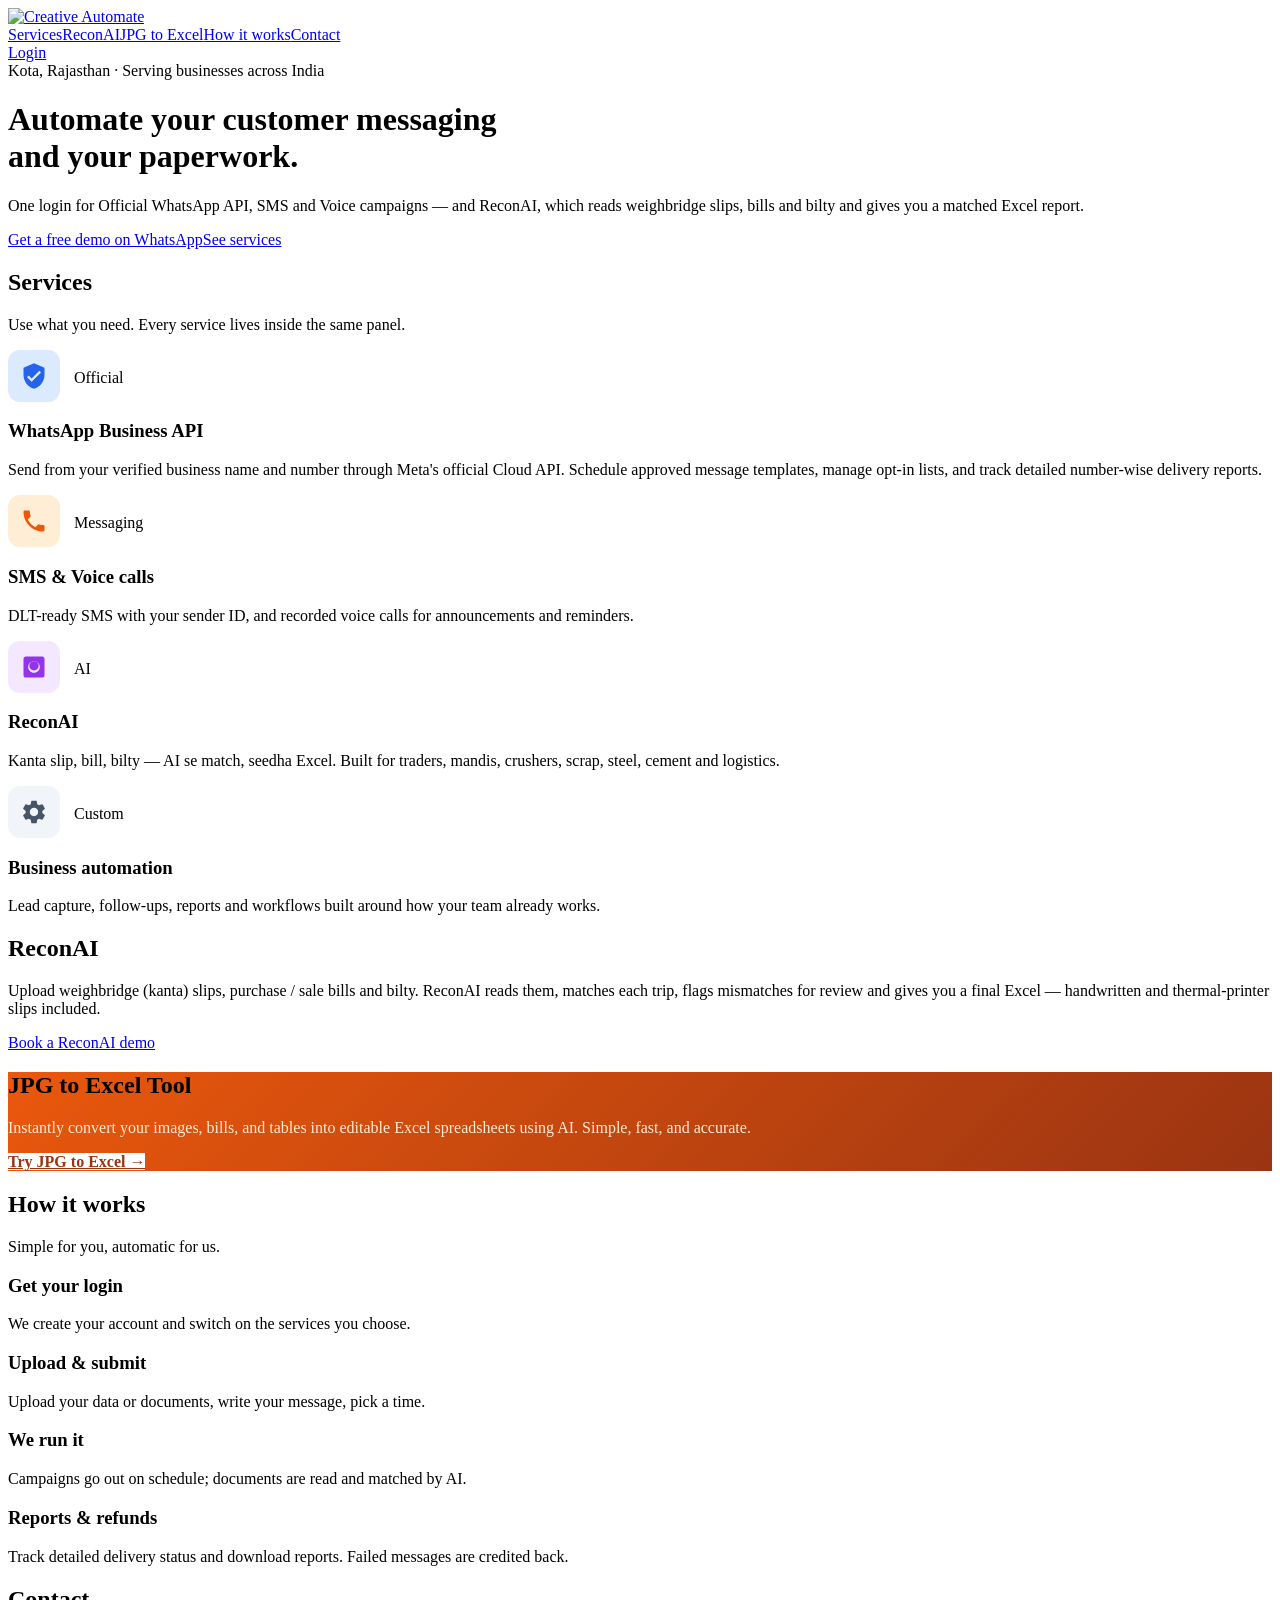
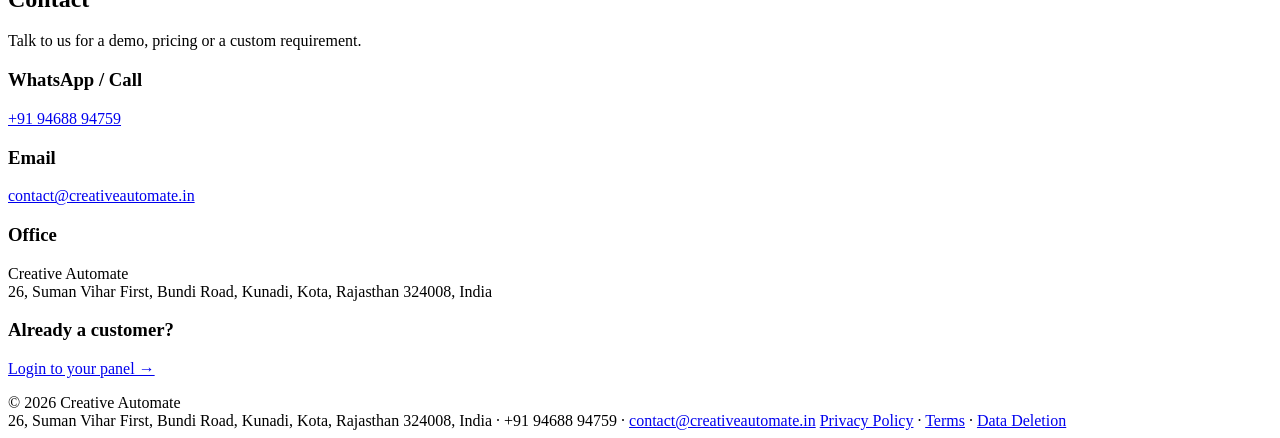
==== commit d84a4b26: "Update index.html" ====
--- a/creativeautomate_site/index.html
+++ b/creativeautomate_site/index.html
@@ -1,5 +1,7 @@
 <!doctype html><html lang="en"><head><meta charset="utf-8"><meta name="viewport" content="width=device-width,initial-scale=1">
-<title>Creative Automate — WhatsApp, SMS & AI Business Automation</title><meta name="description" content="Bulk WhatsApp, official WhatsApp API, SMS and voice campaigns plus AI document reconciliation (ReconAI) for Indian businesses. Based in Kota, Rajasthan."><link rel="stylesheet" href="/style.css">
+<title>Creative Automate — WhatsApp, SMS & AI Business Automation</title>
+<meta name="description" content="Official WhatsApp Business API, SMS and voice campaigns plus AI document reconciliation (ReconAI) for Indian businesses. Based in Kota, Rajasthan.">
+<link rel="stylesheet" href="/style.css">
 <link rel="icon" href="/favicon.ico" sizes="any">
 <link rel="icon" type="image/png" sizes="32x32" href="/icon_32.png">
 <link rel="apple-touch-icon" sizes="180x180" href="/icon_180.png">
@@ -11,19 +13,12 @@
 <main>
 <div class="wrap hero"><span class="pill">Kota, Rajasthan &middot; Serving businesses across India</span>
 <h1>Automate your customer messaging<br>and your paperwork.</h1>
-<p>One login for WhatsApp, SMS and Voice campaigns — and ReconAI, which reads weighbridge slips, bills and bilty and gives you a matched Excel report.</p>
+<p>One login for Official WhatsApp API, SMS and Voice campaigns — and ReconAI, which reads weighbridge slips, bills and bilty and gives you a matched Excel report.</p>
 <div class="cta"><a class="btn btn-p" href="https://wa.me/919468894759?text=Hi%2C%20I%20want%20a%20demo%20of%20Creative%20Automate">Get a free demo on WhatsApp</a><a class="btn" href="#services">See services</a></div></div>
 
 <section id="services"><div class="wrap"><h2>Services</h2><p class="sub">Use what you need. Every service lives inside the same panel.</p>
 <div class="grid">
-<div class="card">
-<div style="display: flex; align-items: center; gap: 14px; margin-bottom: 16px;">
-<div style="width: 52px; height: 52px; border-radius: 12px; background: #dcfce7; color: #16a34a; display: flex; align-items: center; justify-content: center; flex-shrink: 0;">
-<svg style="width: 28px; height: 28px;" viewBox="0 0 24 24" fill="currentColor"><path d="M12 2C6.48 2 2 6.48 2 12c0 1.77.46 3.44 1.27 4.89L2 22l5.11-1.27C8.56 21.54 10.23 22 12 22c5.52 0 10-4.48 10-10S17.52 2 12 2zm0 18c-1.54 0-3.04-.4-4.36-1.17l-.31-.18-3.23.8.8-3.23-.18-.31C3.4 14.62 3 13.12 3 11.5c0-4.96 4.04-9 9-9s9 4.04 9 9-4.04 9-9 9z"/><path d="M17.5 14.5c-.28-.14-1.65-.81-1.9-.9-.25-.09-.43-.14-.61.14-.18.28-.7.9-.86 1.08-.16.18-.32.2-.6.07-.28-.14-1.18-.44-2.25-1.39-.83-.74-1.39-1.65-1.55-1.93-.16-.28-.02-.43.12-.57.13-.13.28-.32.42-.48.14-.16.18-.28.28-.46.1-.18.05-.35-.02-.49-.07-.14-.61-1.47-.83-2.01-.22-.54-.44-.47-.61-.48-.16-.01-.35-.01-.53-.01-.18 0-.48.07-.73.35-.25.28-.96.94-.96 2.28s.98 2.64 1.12 2.82c.14.18 1.92 2.93 4.65 4.11.65.28 1.16.45 1.56.57.66.21 1.26.18 1.74.11.54-.08 1.65-.67 1.88-1.32.23-.65.23-1.21.16-1.32-.07-.11-.25-.18-.53-.32z"/></svg>
-</div>
-<div class="tag" style="margin: 0; margin-top: 4px;">Messaging</div>
-</div>
-<h3>Bulk WhatsApp campaigns</h3><p>Text, image, video, PDF and action buttons (Visit / Call). Upload your Excel list, schedule, and track delivered / undelivered counts. Undelivered credit is refunded.</p></div>
+<!-- Bulk WhatsApp Card Removed -->
 
 <div class="card">
 <div style="display: flex; align-items: center; gap: 14px; margin-bottom: 16px;">
@@ -32,7 +27,7 @@
 </div>
 <div class="tag" style="margin: 0; margin-top: 4px;">Official</div>
 </div>
-<h3>WhatsApp Business API</h3><p>Send from your verified business name and number through Meta's official Cloud API — approved templates, number-wise delivery reports and opt-in lists.</p></div>
+<h3>WhatsApp Business API</h3><p>Send from your verified business name and number through Meta's official Cloud API. Schedule approved message templates, manage opt-in lists, and track detailed number-wise delivery reports.</p></div>
 
 <div class="card">
 <div style="display: flex; align-items: center; gap: 14px; margin-bottom: 16px;">
@@ -71,9 +66,9 @@
 <section id="how"><div class="wrap"><h2>How it works</h2><p class="sub">Simple for you, automatic for us.</p>
 <div class="grid steps">
 <div class="card"><h3>Get your login</h3><p>We create your account and switch on the services you choose.</p></div>
-<div class="card"><h3>Upload &amp; submit</h3><p>Upload your contact list or documents, write your message, pick a time.</p></div>
+<div class="card"><h3>Upload &amp; submit</h3><p>Upload your data or documents, write your message, pick a time.</p></div>
 <div class="card"><h3>We run it</h3><p>Campaigns go out on schedule; documents are read and matched by AI.</p></div>
-<div class="card"><h3>Reports &amp; refunds</h3><p>See delivery counts and download reports. Failed messages are credited back.</p></div>
+<div class="card"><h3>Reports &amp; refunds</h3><p>Track detailed delivery status and download reports. Failed messages are credited back.</p></div>
 </div></div></section>
 
 <section id="contact" class="contact"><div class="wrap"><h2>Contact</h2><p class="sub">Talk to us for a demo, pricing or a custom requirement.</p>
